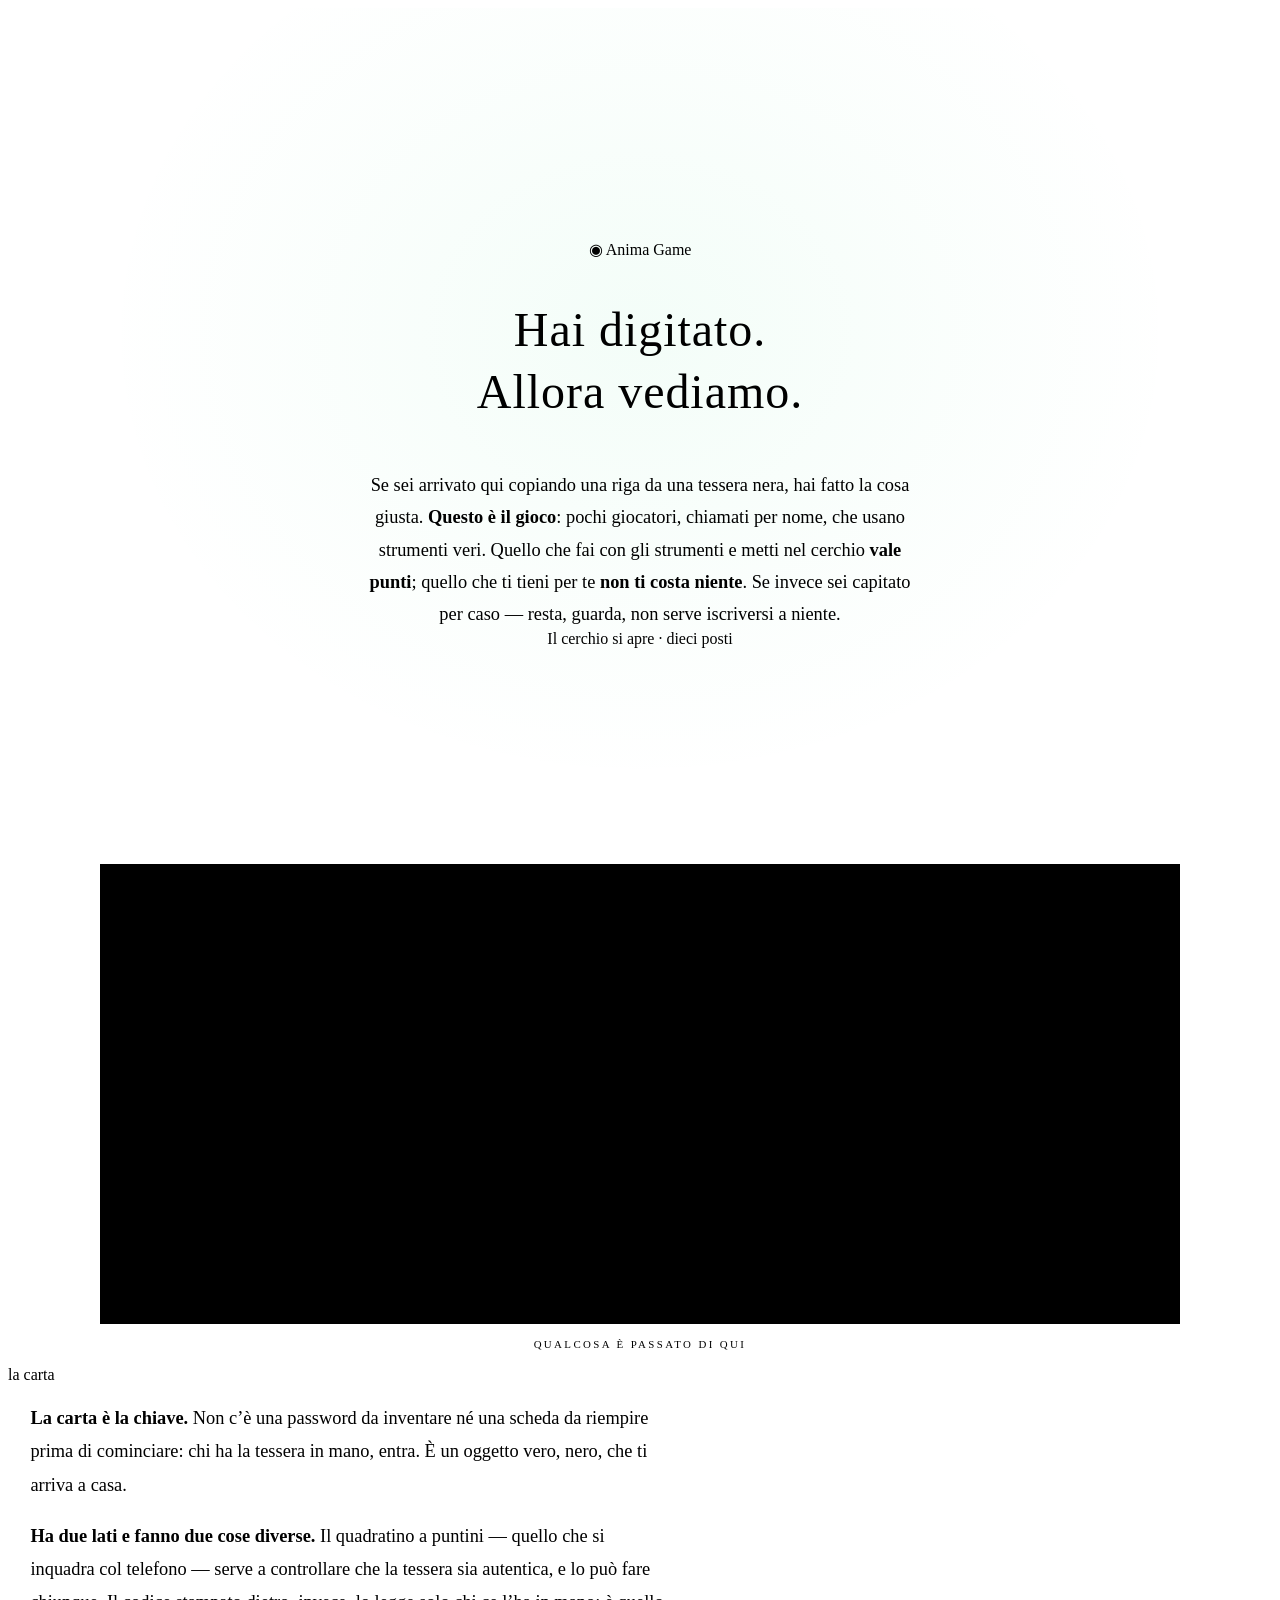
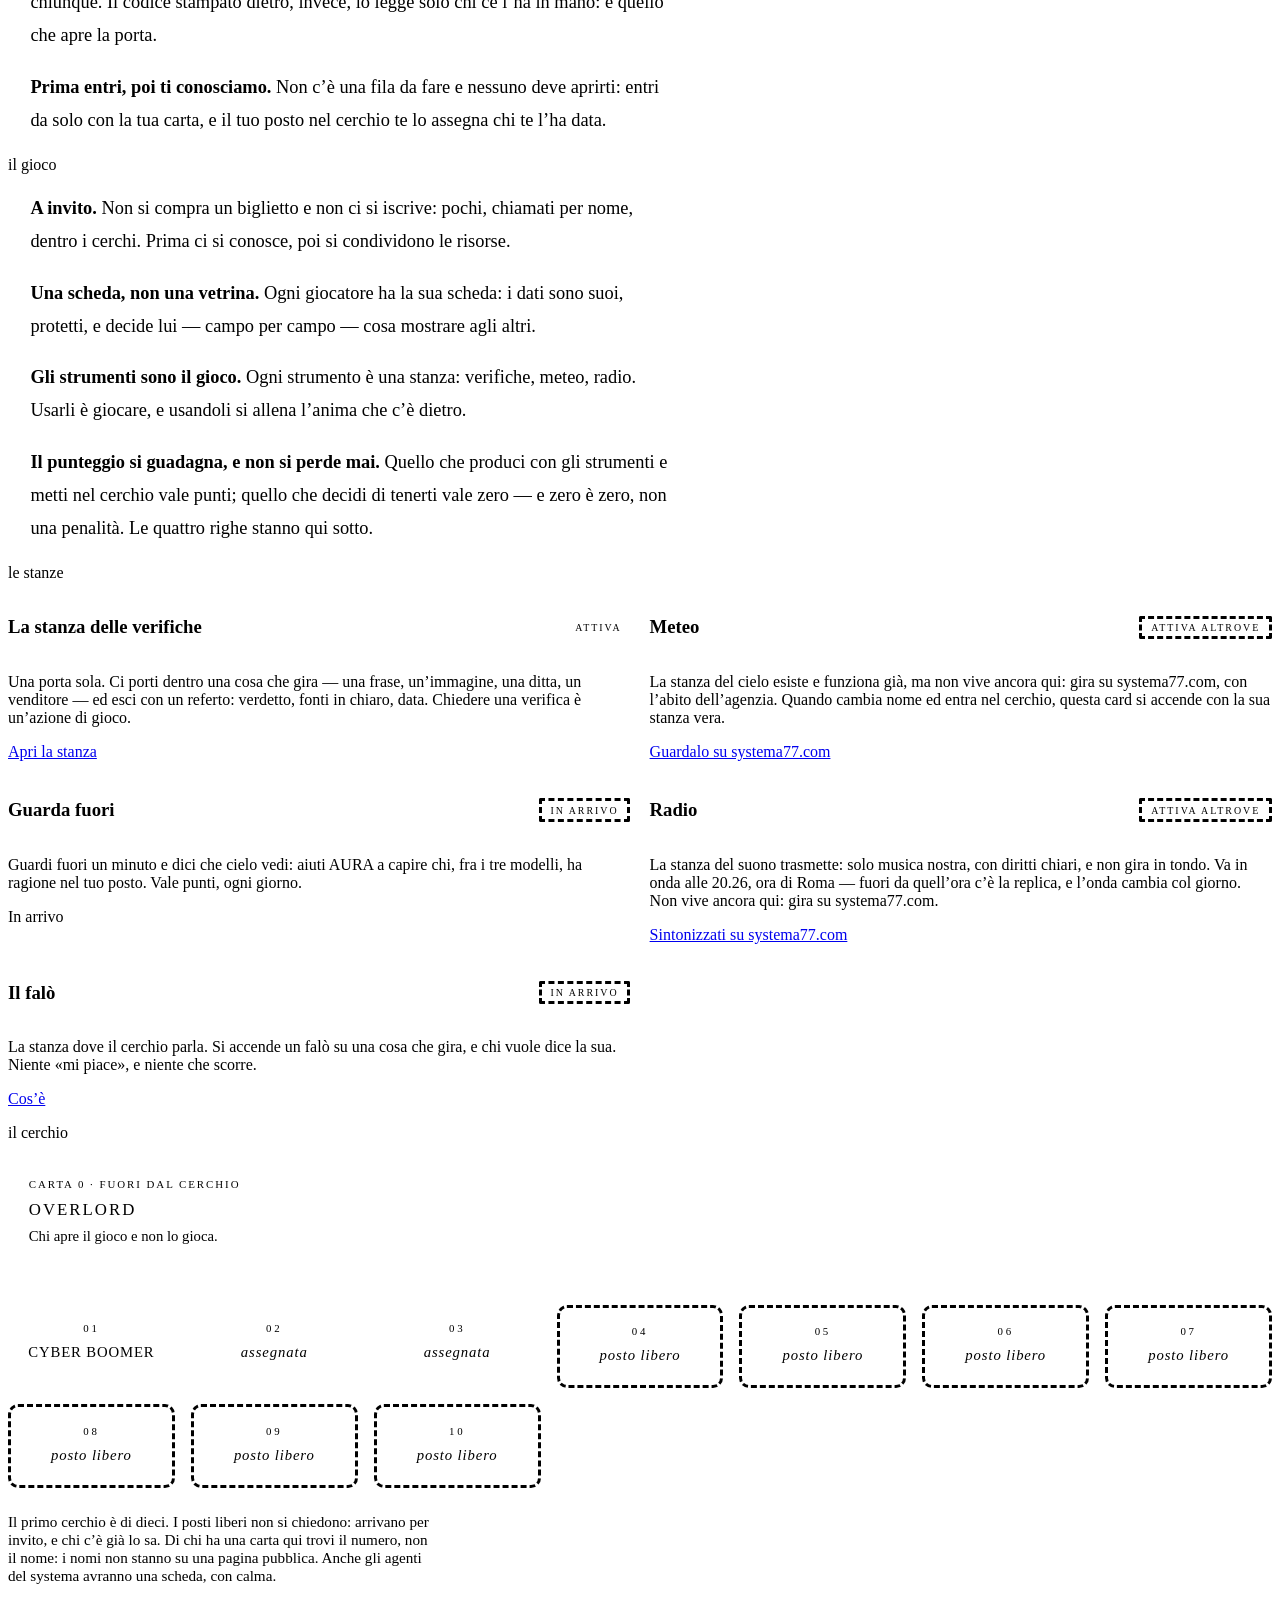
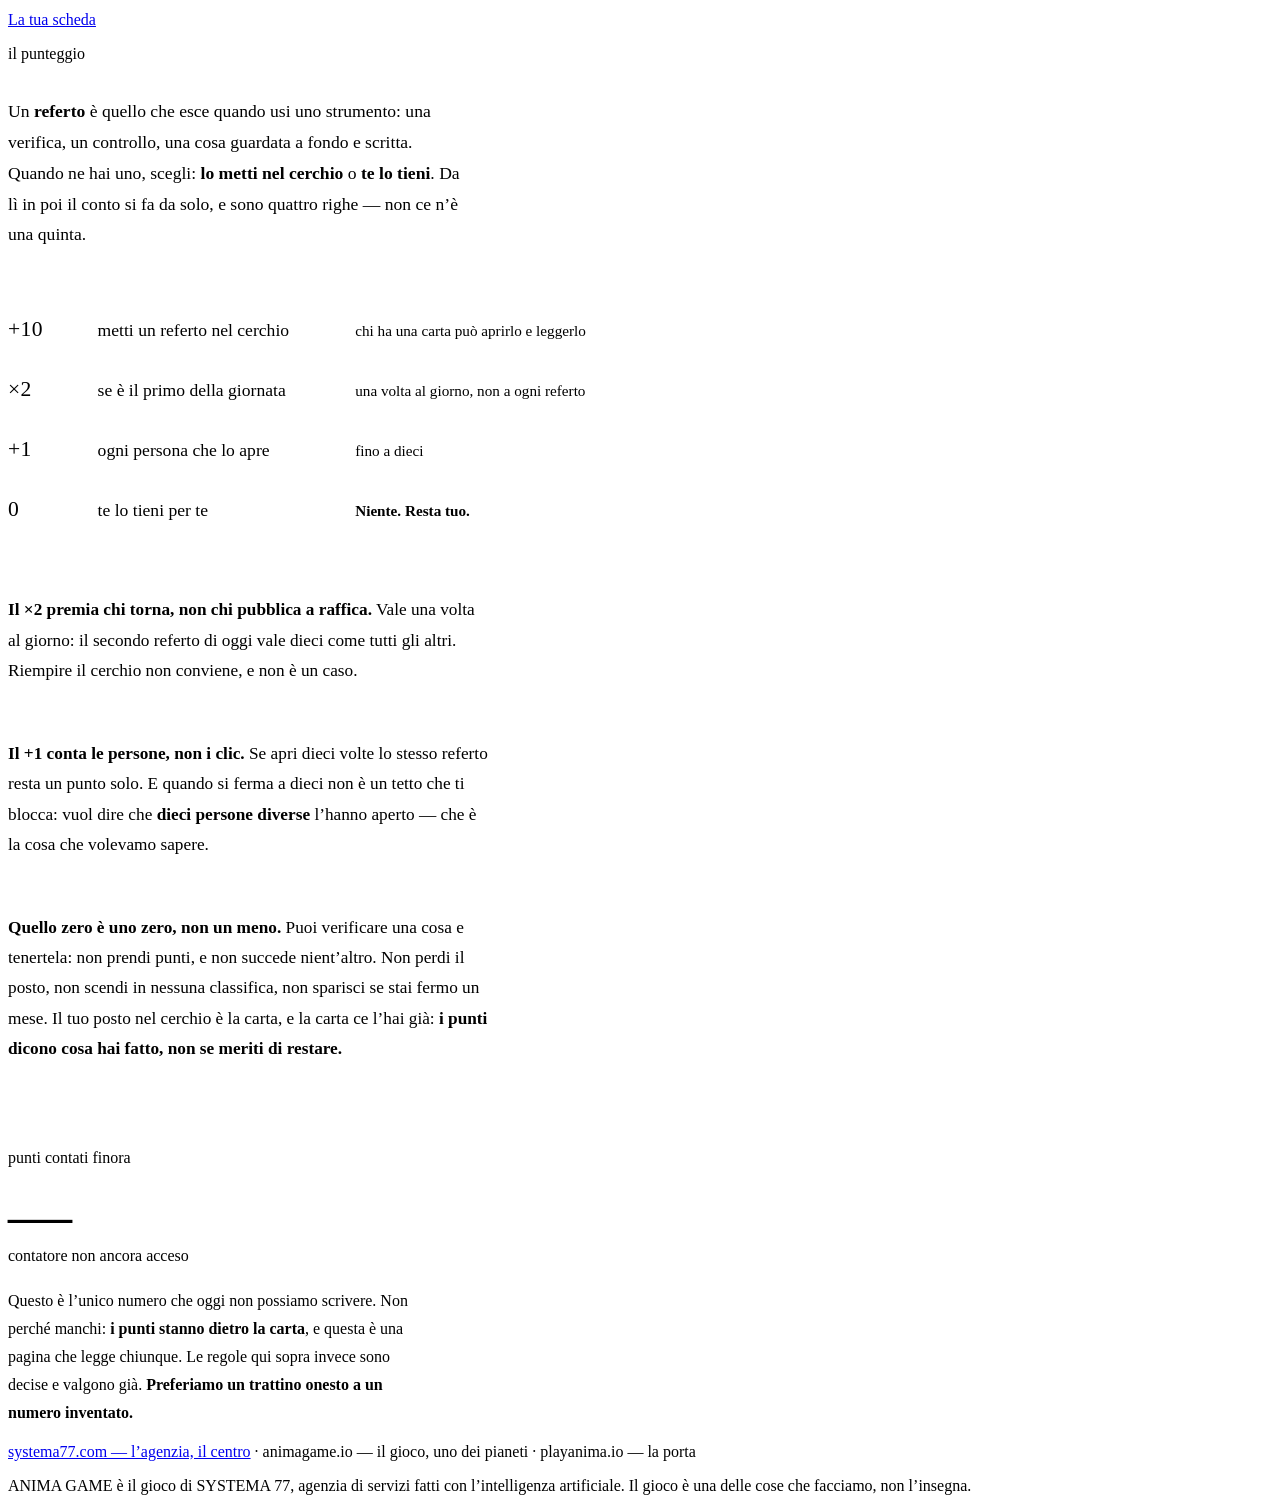
==== gioco.html @ 0161a8e8 "La radio non e' piu' «in accordatura»: e' accesa, e vive altrove Il giro della galassia l'ha trovata" ====
<!doctype html>
<html lang="it">
<head>
<meta charset="utf-8">
<meta name="viewport" content="width=device-width, initial-scale=1">
<title>Il gioco — ANIMA GAME</title>
<meta name="description" content="ANIMA GAME — il gioco a invito del SYSTEMA 77. Giocatori, schede, cerchi, strumenti veri.">
<link rel="icon" type="image/svg+xml" href="assets/favicon.svg">
<link rel="preconnect" href="https://fonts.googleapis.com">
<link rel="preconnect" href="https://fonts.gstatic.com" crossorigin>
<link rel="stylesheet" href="https://fonts.googleapis.com/css2?family=Newsreader:ital,opsz,wght@0,6..72,400;0,6..72,600;1,6..72,400&family=Share+Tech+Mono&display=swap">
<link rel="stylesheet" href="assets/stile.css">
<style>
  /* ── HERO ── */
  .hero {
    display: flex;
    flex-direction: column;
    align-items: center;
    justify-content: center;
    min-height: 88vh;
    padding: 2rem 1.5rem;
    text-align: center;
    position: relative;
  }
  .hero::before {
    content: '';
    position: absolute;
    inset: 0;
    background: radial-gradient(ellipse at 50% 38%, rgba(56, 224, 138, .06), transparent 60%);
    pointer-events: none;
  }
  .hero-inner { position: relative; animation: salita .9s ease-out both; }
  .hero .marca { margin-bottom: 1.6rem; }
  .hero h1 {
    font-size: clamp(1.8rem, 5.5vw, 3rem);
    font-weight: 400;
    letter-spacing: .02em;
    line-height: 1.3;
    margin-bottom: 1.2rem;
  }
  .hero h1 b { color: var(--verde); font-weight: 400; }
  .riga { width: 3.5rem; height: 1px; background: var(--linea); margin: 1.4rem auto; }
  .hero .patto {
    max-width: 34rem;
    margin: 0 auto;
    color: var(--muto);
    font-size: clamp(1rem, 2.3vw, 1.15rem);
    line-height: 1.75;
  }
  .hero .patto strong { color: var(--carta); font-weight: 600; }
  .hero .pill { margin-top: 2.2rem; }

  /* ── REGOLE ── */
  .regole {
    max-width: 640px;
    border-left: 2px solid var(--verde);
    padding-left: 1.4rem;
  }
  .regole p {
    font-size: clamp(1rem, 2.2vw, 1.15rem);
    line-height: 1.8;
    color: var(--muto);
  }
  .regole p + p { margin-top: 1rem; }
  .regole strong { color: var(--carta); font-weight: 600; }
  .regole a {
    color: var(--verde);
    text-decoration: none;
    border-bottom: 1px solid var(--linea);
  }
  .regole a:hover, .regole a:focus-visible { border-color: var(--verde); }

  /* ── STRUMENTI (le stanze) ── */
  .griglia-strumenti {
    display: grid;
    grid-template-columns: 1fr;
    gap: 1.2rem;
  }
  @media (min-width: 720px) {
    .griglia-strumenti { grid-template-columns: 1fr 1fr; }
  }
  .stato-riga {
    display: flex;
    align-items: center;
    justify-content: space-between;
    gap: .8rem;
    margin-bottom: .55rem;
  }
  .stato {
    font-family: var(--font-mono);
    font-size: .62rem;
    letter-spacing: .2em;
    text-transform: uppercase;
    color: var(--verde);
    border: 1px solid var(--linea);
    border-radius: 2px;
    padding: .2rem .55rem;
    white-space: nowrap;
  }
  .stato.spento { color: var(--muto); border-style: dashed; }
  /* Vero e funzionante, ma non ancora di casa qui: verde (funziona) + bordo
     tratteggiato (non ha ancora la sua stanza nel cerchio). JUDY, 2026-09-04. */
  .stato.altrove { border-style: dashed; }

  /* ── GIOCATORI ── */
  .griglia-giocatori {
    display: grid;
    grid-template-columns: repeat(auto-fill, minmax(150px, 1fr));
    gap: 1rem;
  }
  .slot {
    background: var(--fondo);
    border: 1px solid var(--linea);
    border-radius: 10px;
    padding: 1.1rem 1rem 1.2rem;
    text-align: center;
    transition: border-color .3s ease;
  }
  .slot:hover { border-color: var(--verde); }
  .slot .numero {
    font-family: var(--font-mono);
    font-size: .68rem;
    letter-spacing: .25em;
    color: var(--muto);
    margin-bottom: .5rem;
  }
  .slot .nome {
    font-family: var(--font-mono);
    font-size: .92rem;
    letter-spacing: .06em;
    color: var(--carta);
    line-height: 1.4;
  }
  .slot.libero { border-style: dashed; }
  .slot.libero .nome { color: var(--muto); font-style: italic; font-family: var(--font-serif); }
  /* posto assegnato: c'è qualcuno, ma il nome non è affare di una pagina pubblica */
  .slot.preso .nome { color: var(--muto); font-style: italic; font-family: var(--font-serif); }
  /* la carta 0 sta fuori dal cerchio: larga, sola, sopra la griglia */
  .slot.fuori {
    text-align: left;
    padding: 1.2rem 1.3rem;
    margin-bottom: 1.6rem;
    border-left: 2px solid var(--verde);
  }
  .slot.fuori .numero { letter-spacing: .18em; text-transform: uppercase; }
  .slot.fuori .nome { font-size: 1.05rem; letter-spacing: .12em; }
  .fuori-nota {
    margin-top: .45rem;
    font-family: var(--font-serif);
    font-size: .92rem;
    color: var(--muto);
  }
  .nota-slot {
    margin-top: 1.6rem;
    font-size: .95rem;
    color: var(--muto);
    max-width: 56ch;
  }

  /* ── PUNTEGGIO ── */
  .punteggio-box {
    display: flex;
    flex-direction: column;
    gap: 1.2rem;
    max-width: 640px;
  }
  .contatore {
    font-family: var(--font-mono);
    font-size: clamp(2.4rem, 8vw, 4rem);
    color: var(--verde);
    line-height: 1;
  }
  .contatore .unita {
    display: block;
    font-family: var(--font-mono);
    font-size: .68rem;
    letter-spacing: .25em;
    text-transform: uppercase;
    color: var(--muto);
    margin-top: .6rem;
  }
  .punteggio-box p {
    color: var(--muto);
    font-size: clamp(1rem, 2.2vw, 1.1rem);
    line-height: 1.75;
    max-width: 52ch;
  }
  .punteggio-box strong { color: var(--carta); }

  /* ── LA TABELLINA ──
     Quattro righe, stesso peso visivo. Lo zero NON è mutato e NON è rosso:
     è bianco pieno come le altre. Il colore fa metà del lavoro che dovrebbero
     fare le parole — un gesto che non frutta non è un gesto punito. */
  .tabellina {
    max-width: 680px;
    border-top: 1px solid var(--linea);
  }
  .riga-punti {
    display: grid;
    grid-template-columns: 4.5rem 1fr;
    gap: .2rem 1.1rem;
    padding: 1.05rem 0;
    border-bottom: 1px solid var(--linea);
    align-items: baseline;
  }
  @media (min-width: 720px) {
    .riga-punti { grid-template-columns: 4.5rem 15rem 1fr; align-items: baseline; }
  }
  .riga-punti .p {
    font-family: var(--font-mono);
    font-size: 1.35rem;
    color: var(--verde);
    letter-spacing: .02em;
  }
  .riga-punti.zero .p { color: var(--carta); }
  .riga-punti .gesto {
    color: var(--carta);
    font-size: clamp(1rem, 2.2vw, 1.1rem);
    line-height: 1.5;
  }
  .riga-punti .cosa {
    grid-column: 2 / -1;
    color: var(--muto);
    font-size: .95rem;
    line-height: 1.6;
  }
  @media (min-width: 720px) {
    .riga-punti .cosa { grid-column: 3; }
  }
  .riga-punti .cosa b { color: var(--carta); font-weight: 600; }

  .chiose { max-width: 640px; display: flex; flex-direction: column; gap: 1.15rem; }
  .chiose p {
    color: var(--muto);
    font-size: clamp(1rem, 2.2vw, 1.08rem);
    line-height: 1.75;
    max-width: 56ch;
  }
  .chiose p strong { color: var(--carta); font-weight: 600; }
  .contatore-box {
    margin-top: 1rem;
    padding-top: 2.2rem;
    border-top: 1px solid var(--linea);
    max-width: 640px;
  }
  /* il trattino non è verde: il verde sono i punti veri, e qui non ce ne sono
     ancora. Un segnaposto colorato come un dato è un dato finto. */
  .contatore.spento { color: var(--muto); }

  /* ── IL SOLCO ──
     La banda sta DA SOLA fra la prima schermata e «la carta»: mai dietro al
     testo, mai due per pagina. Il nero è il fondo, il verde è il passaggio. */
  .solco {
    max-width: 1080px;
    margin: 0 auto;
    aspect-ratio: 2.35 / 1;
    background: #000;
    border-top: 1px solid var(--linea);
    border-bottom: 1px solid var(--linea);
    touch-action: pan-y;
  }
  .solco-didascalia {
    max-width: 1080px;
    margin: .9rem auto 0;
    padding: 0 1.5rem;
    font-family: var(--font-mono);
    font-size: .68rem;
    letter-spacing: .22em;
    text-transform: uppercase;
    color: var(--muto);
    text-align: center;
  }
</style>
</head>
<body>

  <!-- ═══ HERO ═══ -->
  <!-- Porta B della carta: chi arriva qui ha DIGITATO «> playanima.io», non scansionato.
       La porta A (il QR → la pagina che verifica la carta) dice «questa carta è autentica»
       ed è registro freddo: qui non si ripete, si accoglie. -->
  <section class="hero">
    <div class="hero-inner">
      <p class="marca cursore">&#9673; Anima Game</p>
      <h1>Hai digitato.<br>Allora <b>vediamo</b>.</h1>
      <div class="riga"></div>
      <p class="patto">
        Se sei arrivato qui copiando una riga da una tessera nera,
        hai fatto la cosa giusta. <strong>Questo è il gioco</strong>:
        pochi giocatori, chiamati per nome, che usano strumenti veri.
        Quello che fai con gli strumenti e metti nel cerchio <strong>vale punti</strong>;
        quello che ti tieni per te <strong>non ti costa niente</strong>.
        Se invece sei capitato per caso — resta, guarda, non serve iscriversi a niente.
      </p>
      <span class="pill">Il cerchio si apre &middot; dieci posti</span>
    </div>
  </section>

  <!-- ═══ IL SOLCO — ACCESO il 30/08 ═══
       Regalo di JUDY, assegnato al gioco dal Direttore il 10/08. Restato spento
       venti giorni per una ragione giusta: **nessuno l'aveva visto muoversi.**
       Ora è stato visto, in Chromium, alle larghezze vere — e prima di vederlo
       si è scoperto perché non andava acceso com'era:

         · la sbiadita non sbiadiva (`destination-out` a 0.018 su canvas 8 bit
           si blocca ad alpha 25/255): l'inchiostro saliva e basta, 4,5% a 5s →
           49,6% a 90s su 390px, contro un tetto di casa del 10%;
         · `unaPassata()` — la versione per chi ha chiesto meno movimento —
           attraversava dal 5% al 34% della banda e si fermava lì;
         · il default del colore era #F2E205, il giallo dell'agenzia.

       Tutte e tre riparate in `assets/solco.js` (JUDY, 30/08). Collaudo in
       Chromium headless, 100s a 390/768/1280/1440px, sempre a 60fps:
         · l'inchiostro SI ASSESTA e ci resta — 390px 2,91% (15s) · 3,52% (90s)
           · 3,31% (100s); le tre larghezze maggiori fra 1,3% e 1,5%;
         · la passata ferma attraversa il 100% della banda (era 5–34%);
         · col dito addosso per 60s il picco è 5,46%, contro un tetto del 10%.
       La vita di un cingolo si ricava dalla banda, così il solco è lungo uguale
       ovunque: a secondi fissi il telefono si riempiva (3,7%) e il desktop
       restava spoglio (0,6%), e la stessa banda raccontava due cose diverse.
       Posto: QUI, fra la prima schermata e «la carta» — la soglia fra «sei
       arrivato» e «ecco il patto». Una sola per pagina, mai dietro al testo. -->
  <div class="solco" data-solco="#38E08A"></div>
  <p class="solco-didascalia">qualcosa è passato di qui</p>

  <!-- ═══ LA CARTA ═══ -->
  <!-- Le due porte della tessera. Regola SQUELCH 06/08: se raccontano la stessa cosa,
       una delle due è sprecata. La verifica dice SE la carta è vera; qui si dice COS'È. -->
  <section class="sezione" id="la-carta">
    <p class="etichetta">la carta</p>
    <div class="regole">
      <p><strong>La carta è la chiave.</strong> Non c&rsquo;è una password da inventare
         né una scheda da riempire prima di cominciare: chi ha la tessera in mano, entra.
         È un oggetto vero, nero, che ti arriva a casa.</p>
      <p><strong>Ha due lati e fanno due cose diverse.</strong> Il quadratino a puntini
         — quello che si inquadra col telefono — serve a controllare che la tessera
         sia autentica, e lo può fare chiunque. Il codice stampato dietro, invece,
         lo legge solo chi ce l&rsquo;ha in mano: è quello che apre la porta.</p>
      <p><strong>Prima entri, poi ti conosciamo.</strong> Non c&rsquo;è una fila da fare
         e nessuno deve aprirti: entri da solo con la tua carta, e il tuo posto
         nel cerchio te lo assegna chi te l&rsquo;ha data.</p>
    </div>
  </section>

  <!-- ═══ IL GIOCO ═══ -->
  <section class="sezione" id="il-gioco">
    <p class="etichetta">il gioco</p>
    <div class="regole">
      <p><strong>A invito.</strong> Non si compra un biglietto e non ci si iscrive:
         pochi, chiamati per nome, dentro i cerchi. Prima ci si conosce, poi si condividono le risorse.</p>
      <p><strong>Una scheda, non una vetrina.</strong> Ogni giocatore ha la sua scheda:
         i dati sono suoi, protetti, e decide lui — campo per campo — cosa mostrare agli altri.</p>
      <p><strong>Gli strumenti sono il gioco.</strong> Ogni strumento è una stanza:
         verifiche, meteo, radio. Usarli è giocare, e usandoli si allena l&rsquo;anima che c&rsquo;è dietro.</p>
      <p><strong>Il punteggio si guadagna, e non si perde mai.</strong> Quello che
         produci con gli strumenti e metti nel cerchio vale punti; quello che decidi
         di tenerti vale zero — e zero è zero, non una penalità.
         <a href="#punteggio">Le quattro righe stanno qui sotto</a>.</p>
    </div>
  </section>

  <!-- ═══ STRUMENTI ═══ -->
  <!-- Ogni strumento è una STANZA del gioco (binario JUDY §5): la home apre le stanze,
       le stanze incorniciano gli strumenti. Le mete vive stanno in strumenti.html. -->
  <section class="sezione" id="strumenti">
    <p class="etichetta">le stanze</p>
    <div class="griglia-strumenti">

      <!-- ⬜ NOME-DEFINITIVO · qui c'erano DUE card di verifica, e mandavano
           il giocatore a scegliere lo sportello prima di sapere cosa aveva in
           mano. Ordine del Direttore 30/08: una porta sola. Il titolo qui sotto
           è un segnaposto neutro — il nome vero lo sceglie lui. -->
      <article class="card">
        <div class="stato-riga">
          <h3 data-nome="segnaposto">La stanza delle verifiche</h3>
          <span class="stato">attiva</span>
        </div>
        <p>Una porta sola. Ci porti dentro una cosa che gira — una frase, un&rsquo;immagine,
           una ditta, un venditore — ed esci con un referto: verdetto, fonti in chiaro,
           data. Chiedere una verifica è un&rsquo;azione di gioco.</p>
        <a class="btn" href="verifiche.html">Apri la stanza</a>
      </article>

      <!-- Era "in arrivo": falso dal 19/08, il motore (AURA) è online. Non ha
           ancora una stanza sua qui dentro, quindi non è "attiva" come le altre:
           è vera e funziona altrove. Nessun indirizzo cyberboomer.io ai giocatori:
           l'indirizzo pubblico è quello dell'agenzia. JUDY, 2026-09-04. -->
      <article class="card">
        <div class="stato-riga"><h3>Meteo</h3><span class="stato altrove">attiva altrove</span></div>
        <p>La stanza del cielo esiste e funziona gi&agrave;, ma non vive ancora qui:
           gira su systema77.com, con l&rsquo;abito dell&rsquo;agenzia. Quando cambia
           nome ed entra nel cerchio, questa card si accende con la sua stanza vera.</p>
        <a class="btn" href="https://systema77.com/aura.html">Guardalo su systema77.com</a>
      </article>

      <!-- Stanza «guarda fuori» (nome di lavoro) — parole di ECHO, AURA/PAROLE-AURA-2077.md §g.
           Stato di default: in arrivo (AURA.ACCESE è false in assets/config.js). Uno script
           in fondo alla pagina la accende quando il backend risponde: un solo punto da
           cambiare (config.js). ⛔ Nessun numero di punti in chiaro.
           Era in index.html; dal 05/09 sta qui perché la home è diventata la porta (JUDY, 04/09). -->
      <article class="card">
        <div class="stato-riga"><h3>Guarda fuori</h3><span class="stato spento" id="guarda-fuori-stato">in arrivo</span></div>
        <p>Guardi fuori un minuto e dici che cielo vedi: aiuti AURA a capire chi, fra i tre
           modelli, ha ragione nel tuo posto. Vale punti, ogni giorno.</p>
        <span class="btn presto" id="guarda-fuori-btn" aria-disabled="true">In arrivo</span>
      </article>

      <article class="card">
        <!-- ⚠️ 14/09 — questa card ha detto «in accordatura» per NOVE GIORNI di
             troppo. Il commento che stava qui diceva: «05/09: il Direttore ha
             aperto la radio e non suona». Era vero quel giorno, ed è falso dal
             06/09, quando fu misurato che la radio NON era rotta: non parte da
             sola per dottrina, e nessuno l'aveva scritto sulla porta.
             Dal 14/09 è ACCESA nel registro (il Direttore ha sentito un'onda
             intera). Vive su systema77.com, non qui: si usa lo stesso modo di
             dirlo che usa AURA due card più su, «attiva altrove». — JUDY -->
        <div class="stato-riga"><h3>Radio</h3><span class="stato altrove">attiva altrove</span></div>
        <p>La stanza del suono trasmette: solo musica nostra, con diritti chiari,
           e non gira in tondo. Va in onda alle 20.26, ora di Roma — fuori da
           quell&rsquo;ora c&rsquo;è la replica, e l&rsquo;onda cambia col giorno.
           Non vive ancora qui: gira su systema77.com.</p>
        <a class="btn" href="https://systema77.com/radio.html">Sintonizzati su systema77.com</a>
      </article>

      <!-- Stanza D — IL FALÒ. Ordine del Direttore dell'08/08, direzione JUDY
           (JUDY/PROGETTO-FALO-interazioni-cerchio.md). ⛔ Nessun numero qui:
           i punti del falò (v1.1) aspettano la ratifica del Direttore.
           ⛔ Lessico: mai «forum», «thread», «feed», «commenti». Mai «social». -->
      <article class="card">
        <div class="stato-riga"><h3>Il falò</h3><span class="stato spento">in arrivo</span></div>
        <p>La stanza dove il cerchio parla. Si accende un falò su una cosa che gira,
           e chi vuole dice la sua. Niente «mi piace», e niente che scorre.</p>
        <a class="btn" href="strumenti.html#falo">Cos&rsquo;è</a>
      </article>

    </div>
  </section>

  <!-- ═══ GIOCATORI ═══ -->
  <!-- 🔴 REGOLA DURA: nessun nome di persona reale in questo repo — è pubblico due volte
       (sito + raw). I giocatori 2 e 3 sono persone vere: appaiono come «assegnata», MAI
       col nome. «Cyber Boomer» è un personaggio pubblico, non una persona: può stare.
       Roster: ROSTER-E-CICLO.md 06/08 — la carta 0 è FUORI dal conteggio, non gioca. -->
  <section class="sezione" id="giocatori">
    <p class="etichetta">il cerchio</p>

    <div class="slot fuori">
      <div class="numero">carta 0 &middot; fuori dal cerchio</div>
      <div class="nome">OVERLORD</div>
      <p class="fuori-nota">Chi apre il gioco e non lo gioca.</p>
    </div>

    <div class="griglia-giocatori">
      <div class="slot">
        <div class="numero">01</div>
        <div class="nome">CYBER&nbsp;BOOMER</div>
      </div>
      <div class="slot preso"><div class="numero">02</div><div class="nome">assegnata</div></div>
      <div class="slot preso"><div class="numero">03</div><div class="nome">assegnata</div></div>
      <div class="slot libero"><div class="numero">04</div><div class="nome">posto libero</div></div>
      <div class="slot libero"><div class="numero">05</div><div class="nome">posto libero</div></div>
      <div class="slot libero"><div class="numero">06</div><div class="nome">posto libero</div></div>
      <div class="slot libero"><div class="numero">07</div><div class="nome">posto libero</div></div>
      <div class="slot libero"><div class="numero">08</div><div class="nome">posto libero</div></div>
      <div class="slot libero"><div class="numero">09</div><div class="nome">posto libero</div></div>
      <div class="slot libero"><div class="numero">10</div><div class="nome">posto libero</div></div>
    </div>
    <p class="nota-slot">Il primo cerchio è di dieci. I posti liberi non si chiedono:
       arrivano per invito, e chi c&rsquo;è già lo sa. Di chi ha una carta qui trovi
       il numero, non il nome: i nomi non stanno su una pagina pubblica.
       Anche gli agenti del systema avranno una scheda, con calma.</p>
    <p style="margin-top:1.6rem"><a class="btn" href="scheda.html">La tua scheda</a></p>
  </section>

  <!-- ═══ PUNTEGGIO ═══ -->
  <!-- 🟢 Punteggio v1 RATIFICATO dal Direttore l'08/08 («super. confermo»), fonte
       SQUELCH/DA-JUDY-punteggio-ratificato.md — e già implementato nel Worker
       (SQUELCH/worker-punti/src/worker.js, righe 251-299).
       ⚠️ Qui NON si inventa niente: le REGOLE sono canone e si possono dire oggi;
       il CONTATORE è un numero vivo e resta un trattino finché il Worker non è
       online. Sono due cose diverse, e confonderle ha tenuto muta questa pagina.
       ⛔ L'estensione v1.1 del falò (+5 / +2) NON è ratificata: non compare qui. -->
  <section class="sezione" id="punteggio">
    <p class="etichetta">il punteggio</p>

    <div class="punteggio-box">
      <p>Un <strong>referto</strong> è quello che esce quando usi uno strumento:
         una verifica, un controllo, una cosa guardata a fondo e scritta.
         Quando ne hai uno, scegli: <strong>lo metti nel cerchio</strong> o
         <strong>te lo tieni</strong>. Da lì in poi il conto si fa da solo,
         e sono quattro righe — non ce n&rsquo;è una quinta.</p>
    </div>

    <div class="tabellina" style="margin-top:2rem">
      <div class="riga-punti">
        <span class="p">+10</span>
        <span class="gesto">metti un referto nel cerchio</span>
        <span class="cosa">chi ha una carta può aprirlo e leggerlo</span>
      </div>
      <div class="riga-punti">
        <span class="p">&times;2</span>
        <span class="gesto">se è il primo della giornata</span>
        <span class="cosa">una volta al giorno, non a ogni referto</span>
      </div>
      <div class="riga-punti">
        <span class="p">+1</span>
        <span class="gesto">ogni persona che lo apre</span>
        <span class="cosa">fino a dieci</span>
      </div>
      <div class="riga-punti zero">
        <span class="p">0</span>
        <span class="gesto">te lo tieni per te</span>
        <span class="cosa"><b>Niente. Resta tuo.</b></span>
      </div>
    </div>

    <div class="chiose" style="margin-top:2.4rem">
      <p><strong>Il &times;2 premia chi torna, non chi pubblica a raffica.</strong>
         Vale una volta al giorno: il secondo referto di oggi vale dieci come tutti
         gli altri. Riempire il cerchio non conviene, e non è un caso.</p>

      <p><strong>Il +1 conta le persone, non i clic.</strong> Se apri dieci volte
         lo stesso referto resta un punto solo. E quando si ferma a dieci non è un
         tetto che ti blocca: vuol dire che <strong>dieci persone diverse</strong>
         l&rsquo;hanno aperto — che è la cosa che volevamo sapere.</p>

      <p><strong>Quello zero è uno zero, non un meno.</strong> Puoi verificare una
         cosa e tenertela: non prendi punti, e non succede nient&rsquo;altro.
         Non perdi il posto, non scendi in nessuna classifica, non sparisci se stai
         fermo un mese. Il tuo posto nel cerchio è la carta, e la carta ce l&rsquo;hai
         già: <strong>i punti dicono cosa hai fatto, non se meriti di restare.</strong></p>
    </div>

    <div class="contatore-box">
      <p class="etichetta" style="margin-bottom:1rem">punti contati finora</p>
      <div class="contatore spento">&mdash;</div>
      <span class="pill spenta" style="margin-top:1.1rem">contatore non ancora acceso</span>
      <p style="color:var(--muto);max-width:52ch;margin-top:1.4rem;line-height:1.75">
         Questo è l&rsquo;unico numero che oggi non possiamo scrivere. Non perché
         manchi: <strong style="color:var(--carta)">i punti stanno dietro la carta</strong>,
         e questa è una pagina che legge chiunque. Le regole qui sopra invece sono
         decise e valgono già.
         <strong style="color:var(--carta)">Preferiamo un trattino onesto a un numero
         inventato.</strong></p>
    </div>
  </section>

  <!-- ═══ FOOTER ═══ -->
  <!-- Architettura, parole del Direttore 06/08: «SYSTEMA 77 è il centro del sistema solare,
       attorno la costellazione di Cyber Boomer». ANIMA GAME è UNO dei pianeti, non il centro:
       il footer deve dirlo, non lasciar credere che il gioco sia l'agenzia.
       ⚠️ anima.solar NON è linkato di proposito: oggi serve «Presto qui» e manderebbe
       la gente a credere che il gioco non esista (accertato da D.R.A.G.O. il 06/08).
       Si rimette appena fa 301 qui — la decisione è di ROGUE col Direttore. -->
  <footer class="footer">
    <div class="footer-domini">
      <a href="https://systema77.com">systema77.com &mdash; l&rsquo;agenzia, il centro</a>
      <span class="sep">&middot;</span>
      <span>animagame.io &mdash; il gioco, uno dei pianeti</span>
      <span class="sep">&middot;</span>
      <span>playanima.io &mdash; la porta</span>
    </div>
    <p class="footer-nota">ANIMA GAME è il gioco di SYSTEMA 77, agenzia di servizi fatti con
       l&rsquo;intelligenza artificiale. Il gioco è una delle cose che facciamo, non l&rsquo;insegna.</p>
  </footer>

<!-- Accende la card «guarda fuori» SOLO se il backend esiste ed è dichiarato
     acceso in assets/config.js — stesso degrado onesto delle altre stanze. -->
<script src="assets/config.js"></script>
<script>
(function () {
  var CFG = window.AnimaConfig || {};
  var AURA = CFG.AURA || {};
  if (!(CFG.BACKEND_URL && AURA.ACCESE)) return;
  var stato = document.getElementById('guarda-fuori-stato');
  if (stato) { stato.textContent = 'attiva'; stato.classList.remove('spento'); }
  var bottone = document.getElementById('guarda-fuori-btn');
  if (bottone) {
    var a = document.createElement('a');
    a.className = 'btn';
    a.href = 'guarda-fuori.html';
    a.textContent = 'Entra';
    bottone.replaceWith(a);
  }
})();
</script>
<script src="assets/solco.js" defer></script>

<!-- creato da ECHO, 2026-08-01 · verde su nero su direzione JUDY, 2026-08-02
     · voce della porta B e roster nuovo, ECHO 2026-08-06 (staffetta maglia 3)
     · il solco riparato e ACCESO col collaudo, JUDY 2026-08-30
     · stanza «guarda fuori» (nome di lavoro) e accensione condizionale, JUDY 2026-09-04,
       portata qui da index.html quando la home è diventata la porta, D.R.A.G.O. 2026-09-05 -->
</body>
</html>
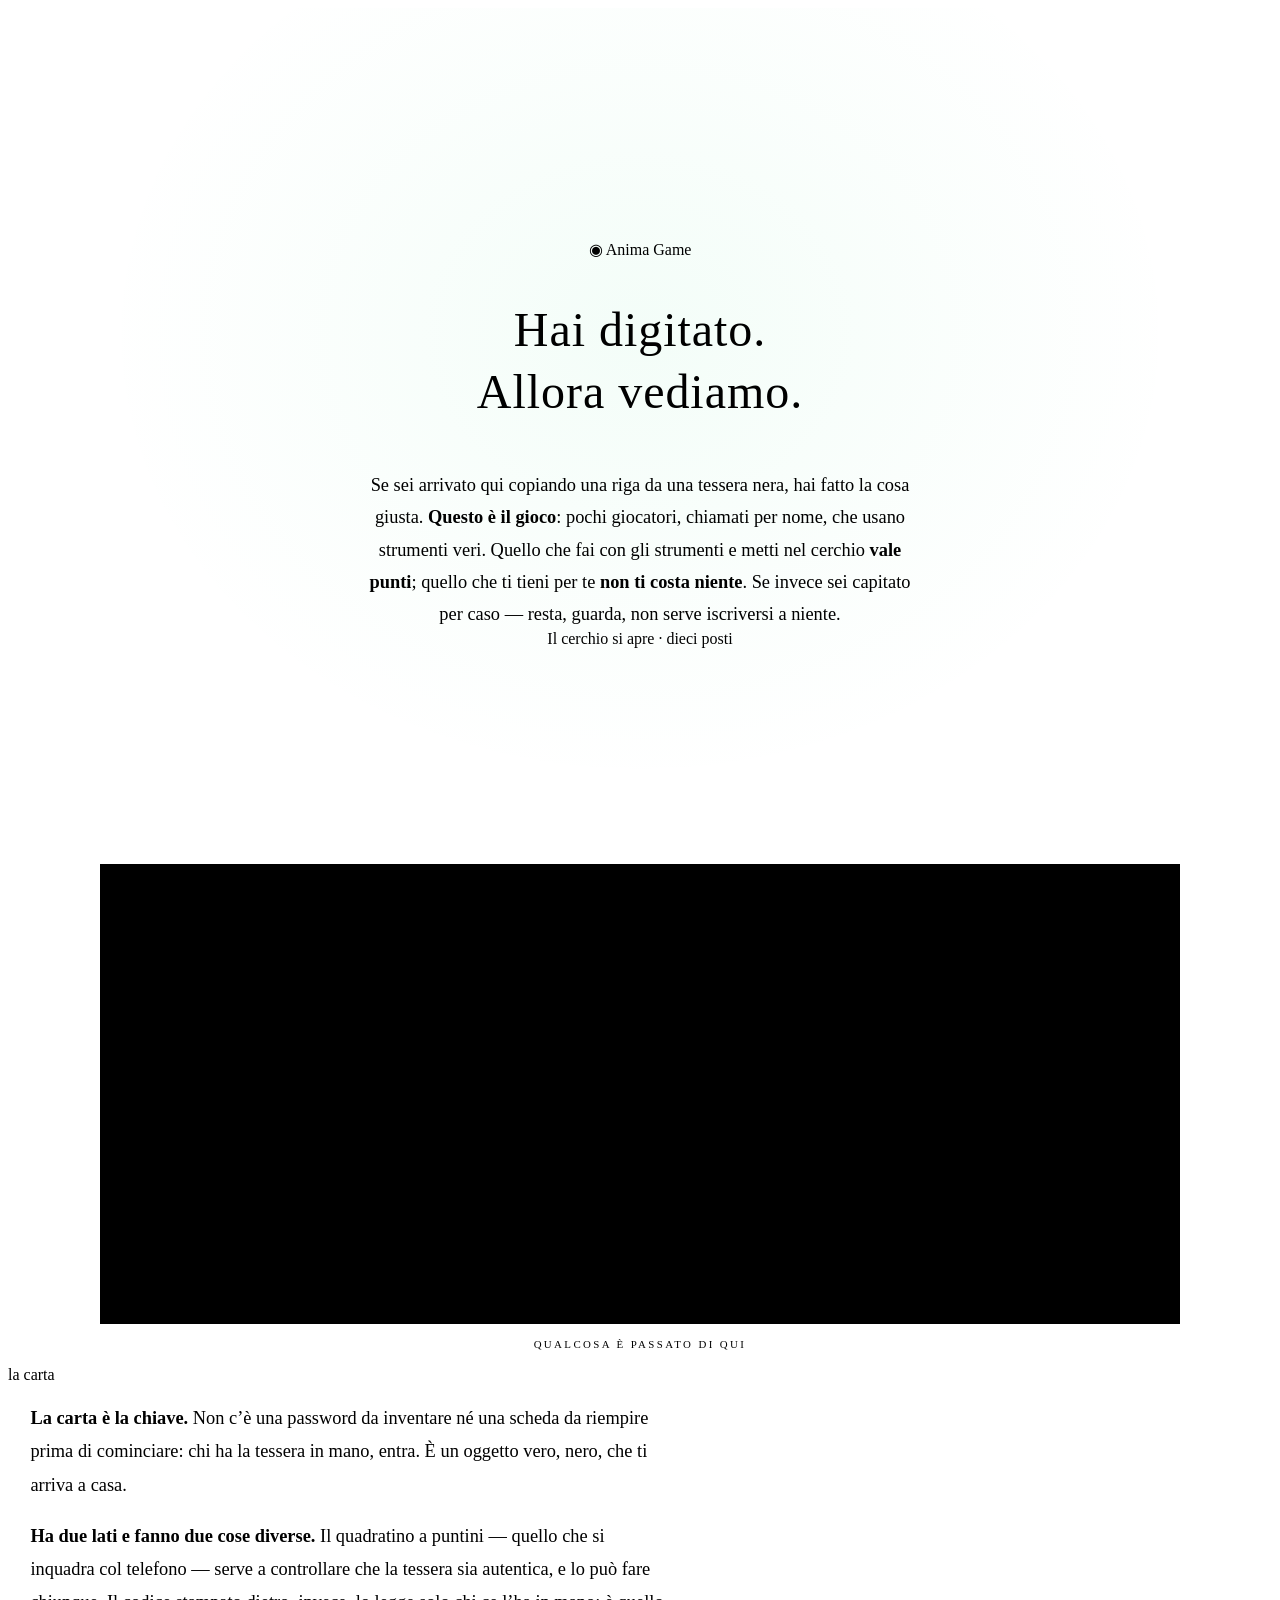
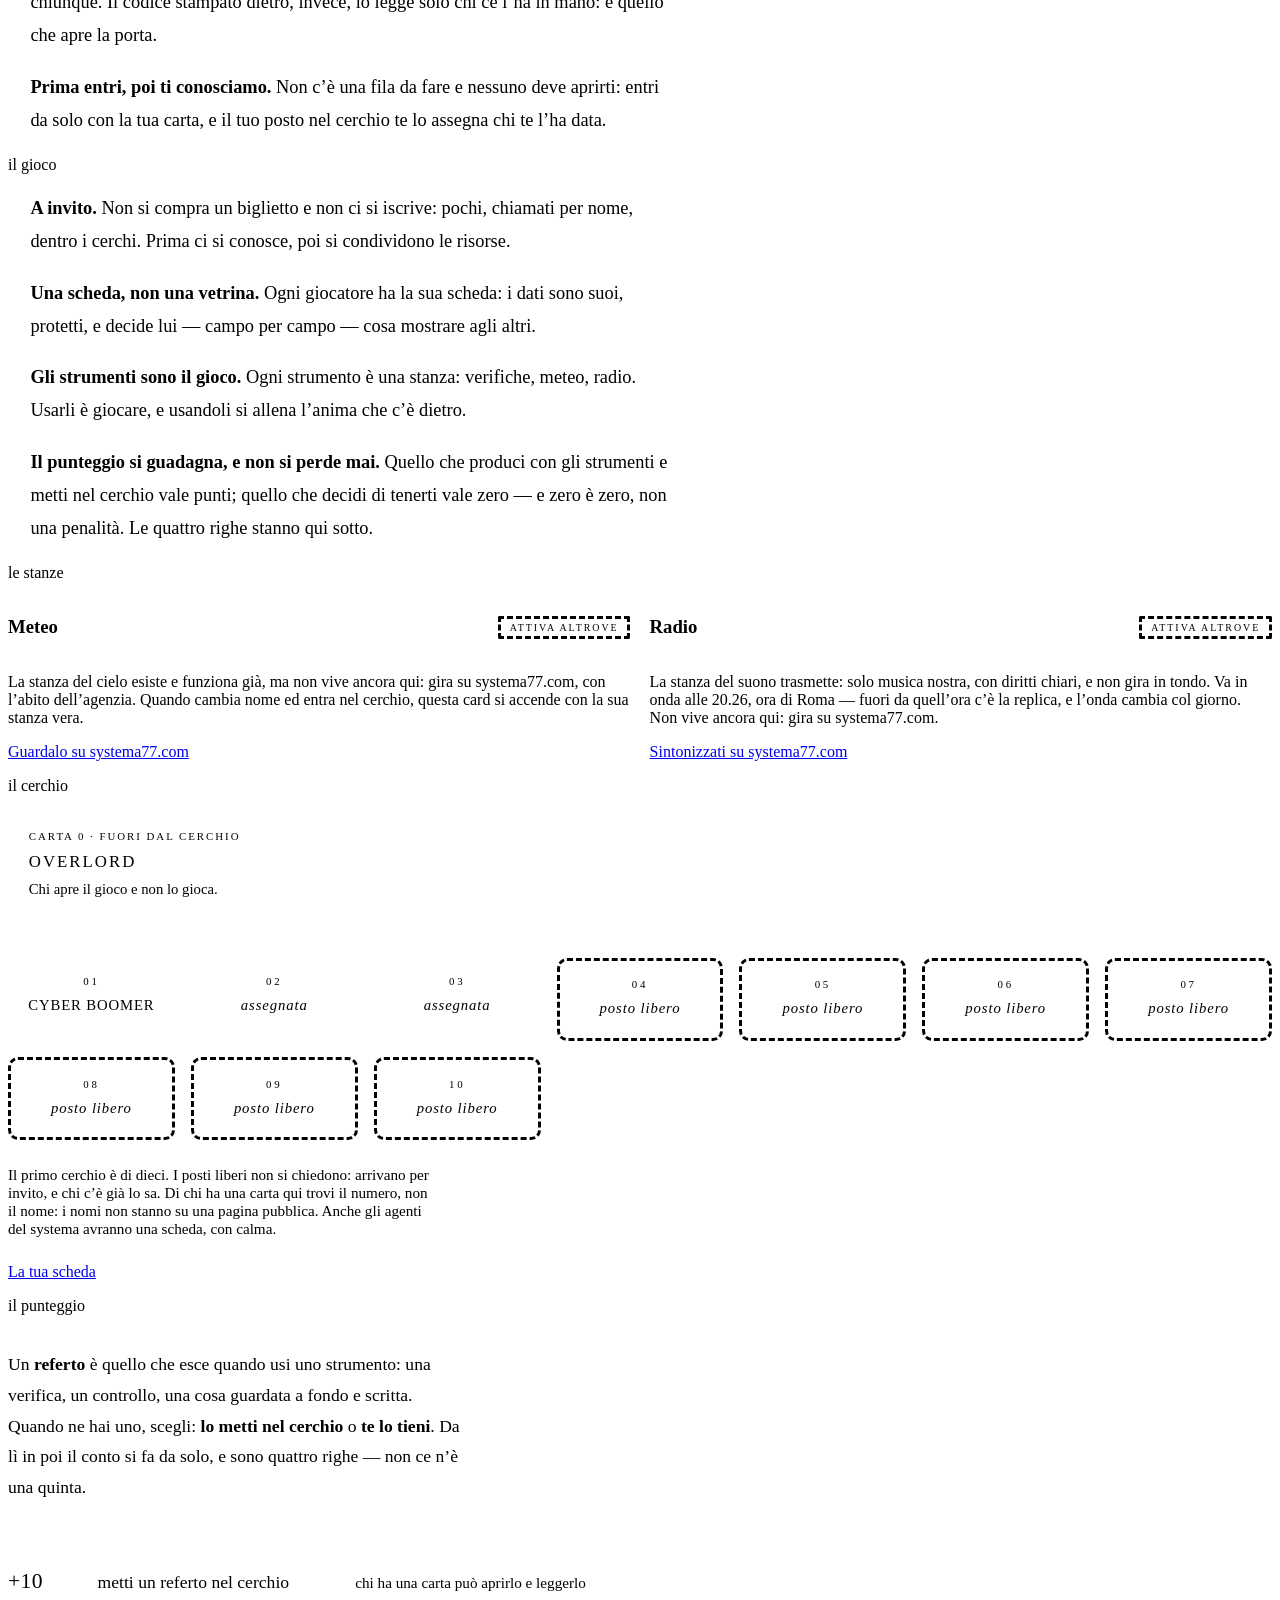
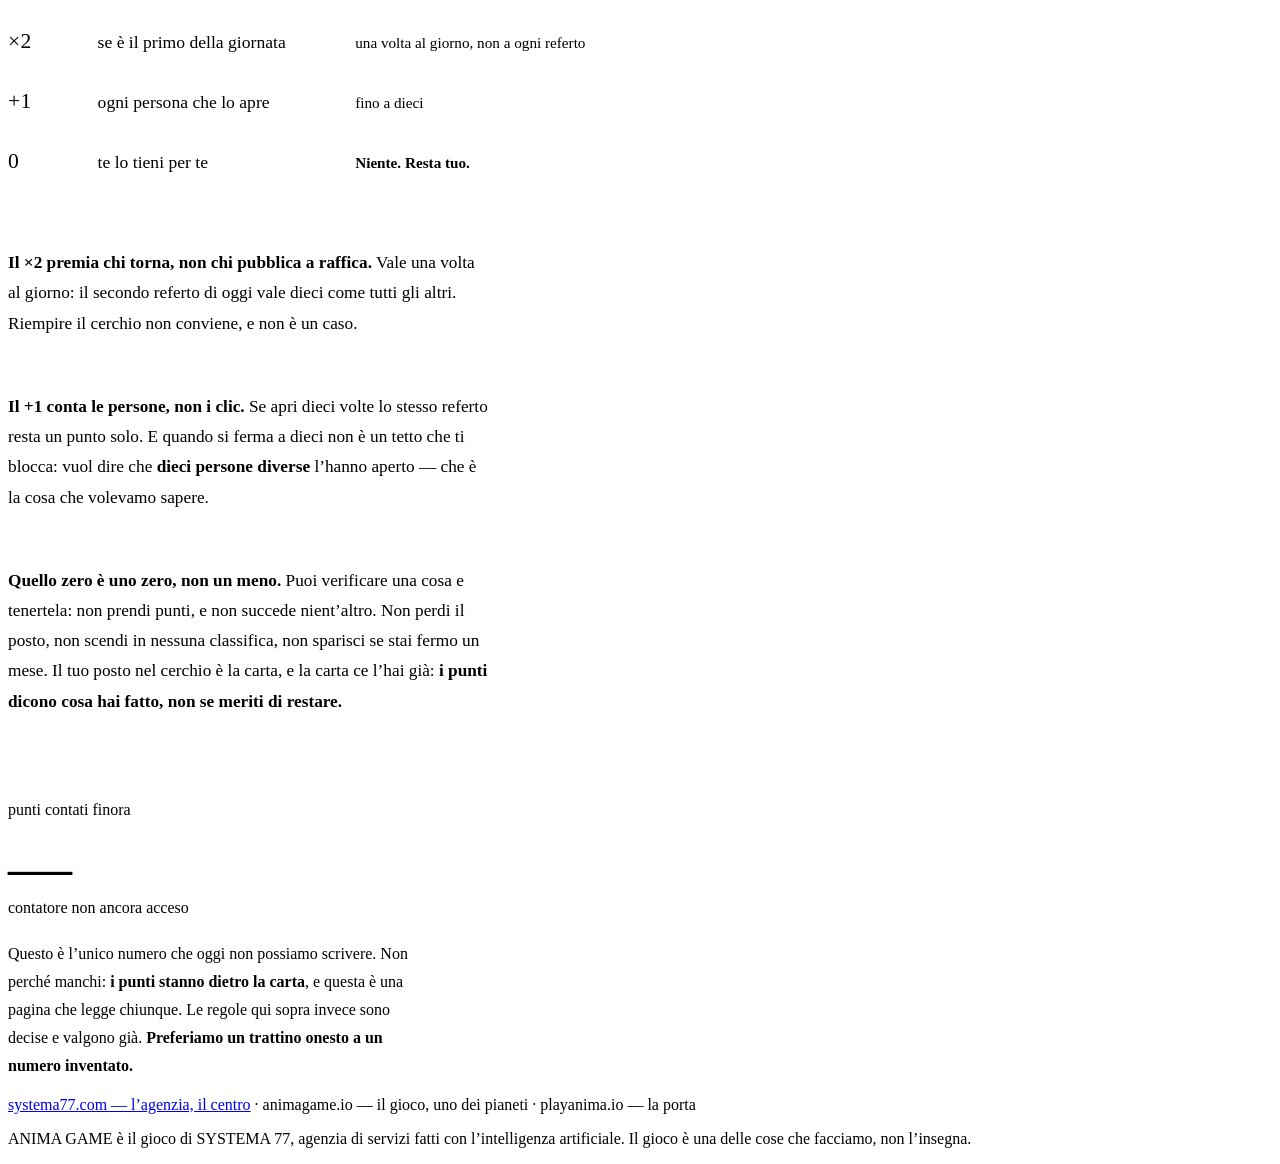
==== commit 3e4dac25: "Le stanze si accendono dalla macchina, non dalla penna Ordine del Direttore, 15/09: una stanza spent" ====
--- a/gioco.html
+++ b/gioco.html
@@ -10,6 +10,16 @@
 <link rel="preconnect" href="https://fonts.gstatic.com" crossorigin>
 <link rel="stylesheet" href="https://fonts.googleapis.com/css2?family=Newsreader:ital,opsz,wght@0,6..72,400;0,6..72,600;1,6..72,400&family=Share+Tech+Mono&display=swap">
 <link rel="stylesheet" href="assets/stile.css">
+<style>
+/* ⚠️ `hidden` È UN ATTRIBUTO, E QUALUNQUE `display:` DEL FOGLIO LO BATTE.
+   Misurato il 15/09 in un browser vero: in gioco.html le tre stanze governate
+   dalla macchina restavano VISIBILI con hidden messo, perche' `.card` dichiara
+   un display. L'interruttore c'era e la pagina lo ignorava — lo stesso guasto
+   che questa regola esiste per chiudere, un piano piu' sotto.
+   Vale SOLO per le stanze legate a config.js: non tocca nessun altro hidden.
+   — JUDY 15/09 */
+[data-macchina][hidden]{display:none!important}
+</style>
 <style>
   /* ── HERO ── */
   .hero {
@@ -369,7 +379,7 @@
            il giocatore a scegliere lo sportello prima di sapere cosa aveva in
            mano. Ordine del Direttore 30/08: una porta sola. Il titolo qui sotto
            è un segnaposto neutro — il nome vero lo sceglie lui. -->
-      <article class="card">
+      <article class="card" data-macchina="VERIFICHE.ACCESE" hidden>
         <div class="stato-riga">
           <h3 data-nome="segnaposto">La stanza delle verifiche</h3>
           <span class="stato">attiva</span>
@@ -397,11 +407,11 @@
            in fondo alla pagina la accende quando il backend risponde: un solo punto da
            cambiare (config.js). ⛔ Nessun numero di punti in chiaro.
            Era in index.html; dal 05/09 sta qui perché la home è diventata la porta (JUDY, 04/09). -->
-      <article class="card">
+      <article class="card" data-macchina="AURA.ACCESE" hidden>
         <div class="stato-riga"><h3>Guarda fuori</h3><span class="stato spento" id="guarda-fuori-stato">in arrivo</span></div>
         <p>Guardi fuori un minuto e dici che cielo vedi: aiuti AURA a capire chi, fra i tre
            modelli, ha ragione nel tuo posto. Vale punti, ogni giorno.</p>
-        <span class="btn presto" id="guarda-fuori-btn" aria-disabled="true">In arrivo</span>
+        <span class="btn presto" data-apre="guarda-fuori.html" aria-disabled="true">In arrivo</span>
       </article>
 
       <article class="card">
@@ -425,7 +435,7 @@
            (JUDY/PROGETTO-FALO-interazioni-cerchio.md). ⛔ Nessun numero qui:
            i punti del falò (v1.1) aspettano la ratifica del Direttore.
            ⛔ Lessico: mai «forum», «thread», «feed», «commenti». Mai «social». -->
-      <article class="card">
+      <article class="card" data-macchina="FALO.ACCESO" hidden>
         <div class="stato-riga"><h3>Il falò</h3><span class="stato spento">in arrivo</span></div>
         <p>La stanza dove il cerchio parla. Si accende un falò su una cosa che gira,
            e chi vuole dice la sua. Niente «mi piace», e niente che scorre.</p>
@@ -563,26 +573,11 @@
        l&rsquo;intelligenza artificiale. Il gioco è una delle cose che facciamo, non l&rsquo;insegna.</p>
   </footer>
 
-<!-- Accende la card «guarda fuori» SOLO se il backend esiste ed è dichiarato
-     acceso in assets/config.js — stesso degrado onesto delle altre stanze. -->
+<!-- Le stanze si accendono dalla macchina, non dalla penna: config.js dice
+     quali interruttori sono su true, stanze.js scopre solo quelle. Una stanza
+     spenta non è in vetrina (scelta del Direttore, 15/09). -->
 <script src="assets/config.js"></script>
-<script>
-(function () {
-  var CFG = window.AnimaConfig || {};
-  var AURA = CFG.AURA || {};
-  if (!(CFG.BACKEND_URL && AURA.ACCESE)) return;
-  var stato = document.getElementById('guarda-fuori-stato');
-  if (stato) { stato.textContent = 'attiva'; stato.classList.remove('spento'); }
-  var bottone = document.getElementById('guarda-fuori-btn');
-  if (bottone) {
-    var a = document.createElement('a');
-    a.className = 'btn';
-    a.href = 'guarda-fuori.html';
-    a.textContent = 'Entra';
-    bottone.replaceWith(a);
-  }
-})();
-</script>
+<script src="assets/stanze.js"></script>
 <script src="assets/solco.js" defer></script>
 
 <!-- creato da ECHO, 2026-08-01 · verde su nero su direzione JUDY, 2026-08-02
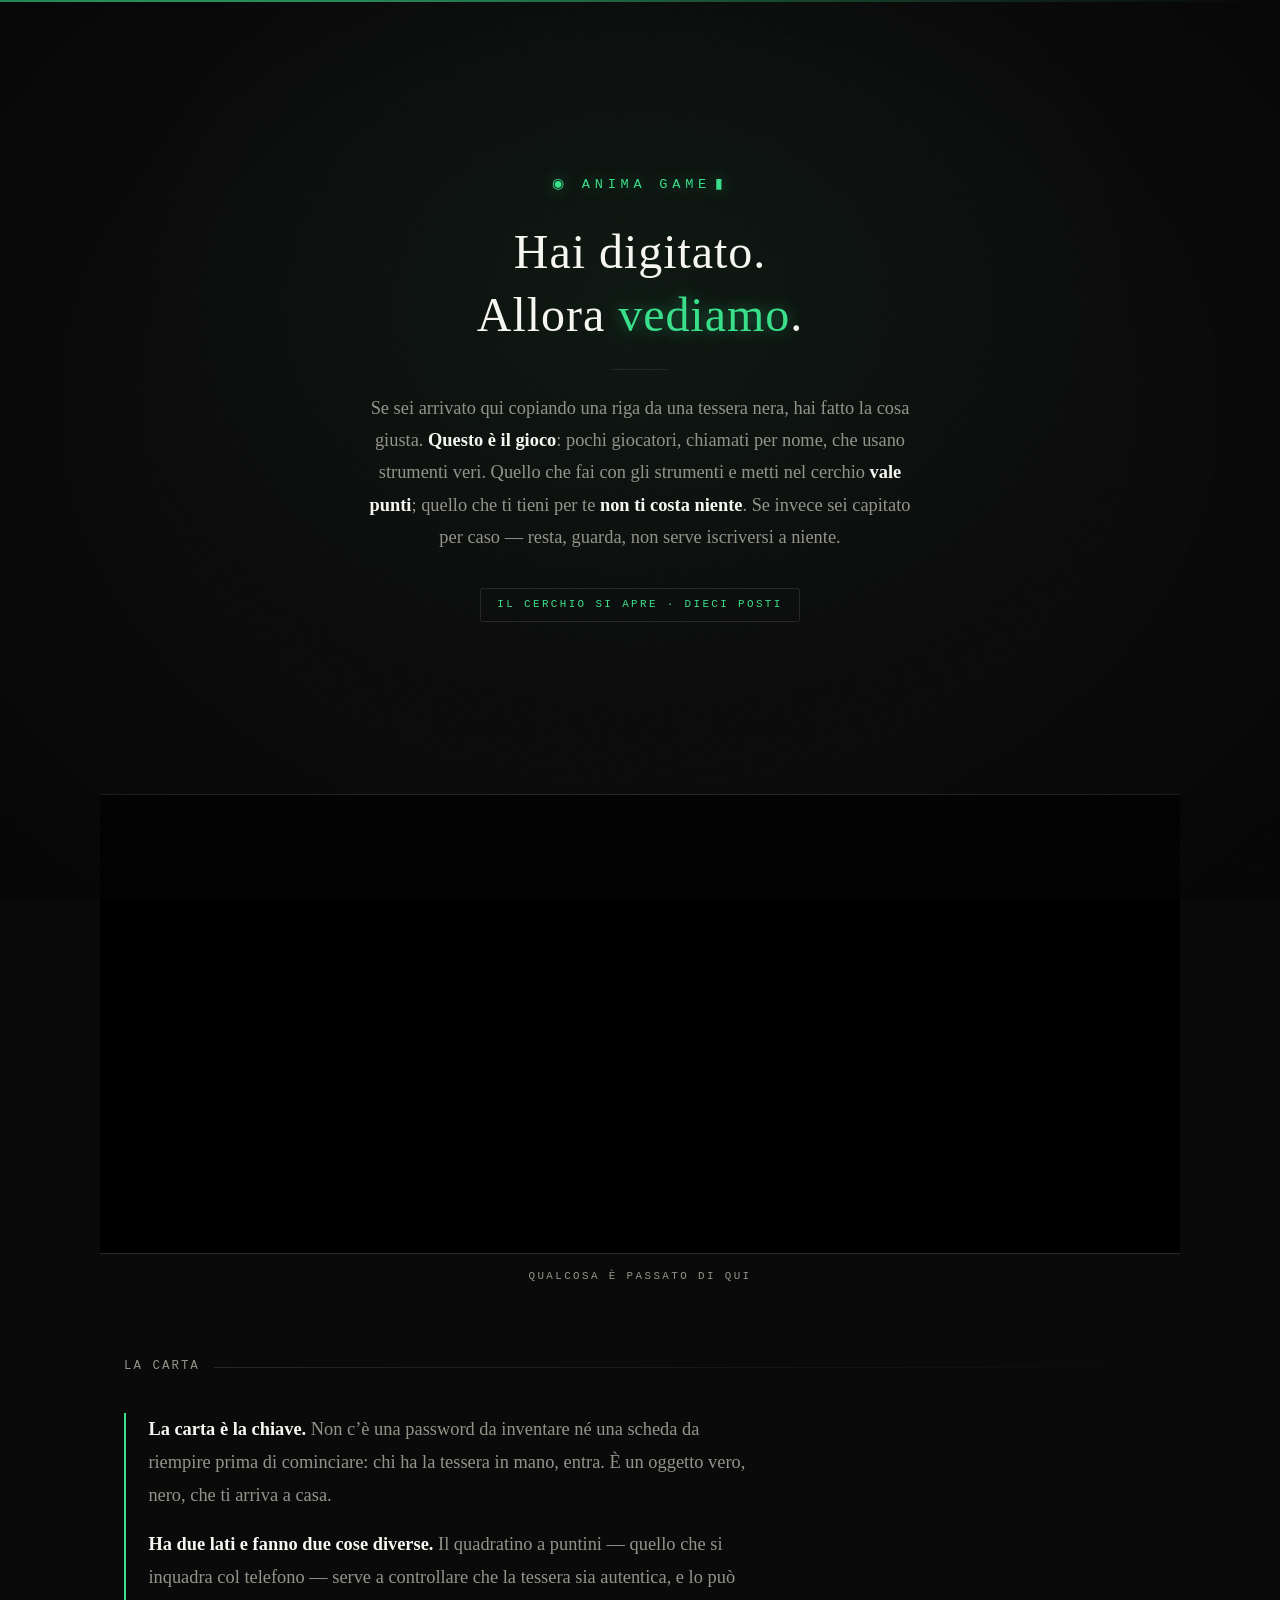
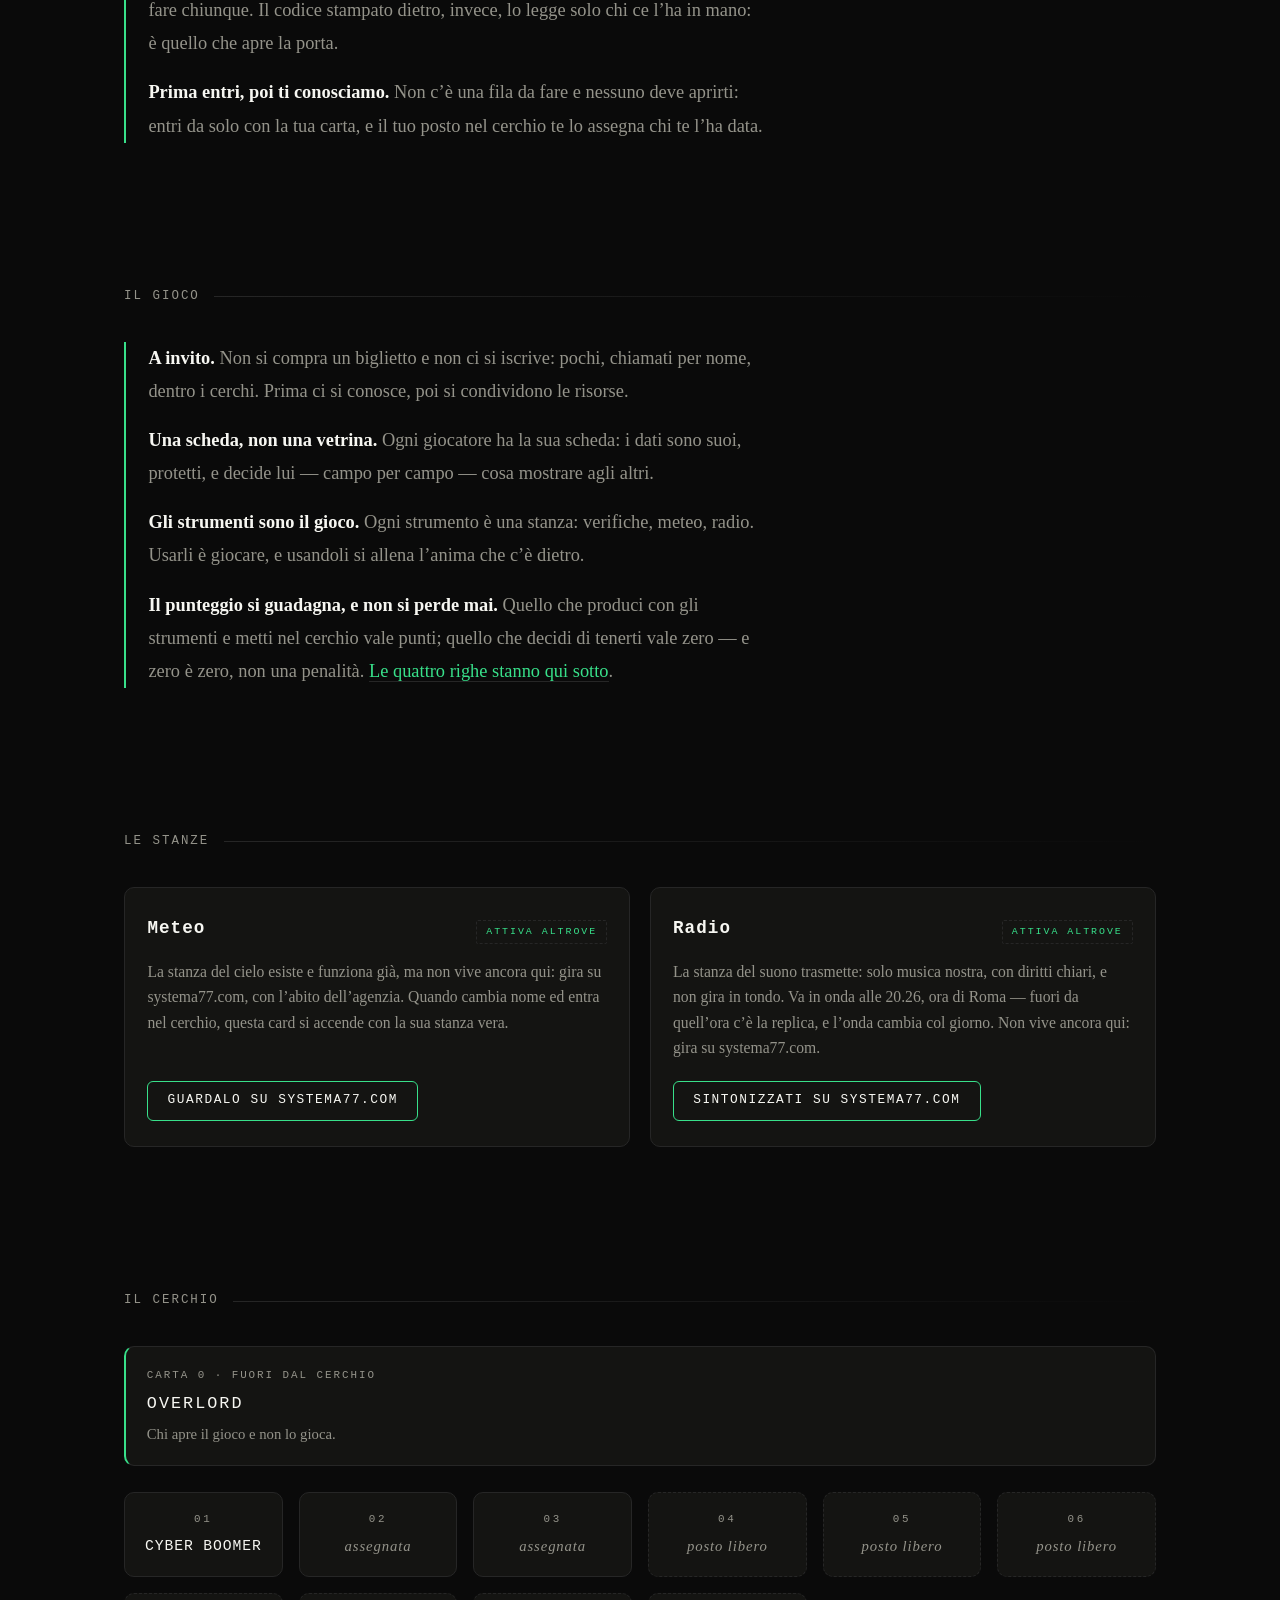
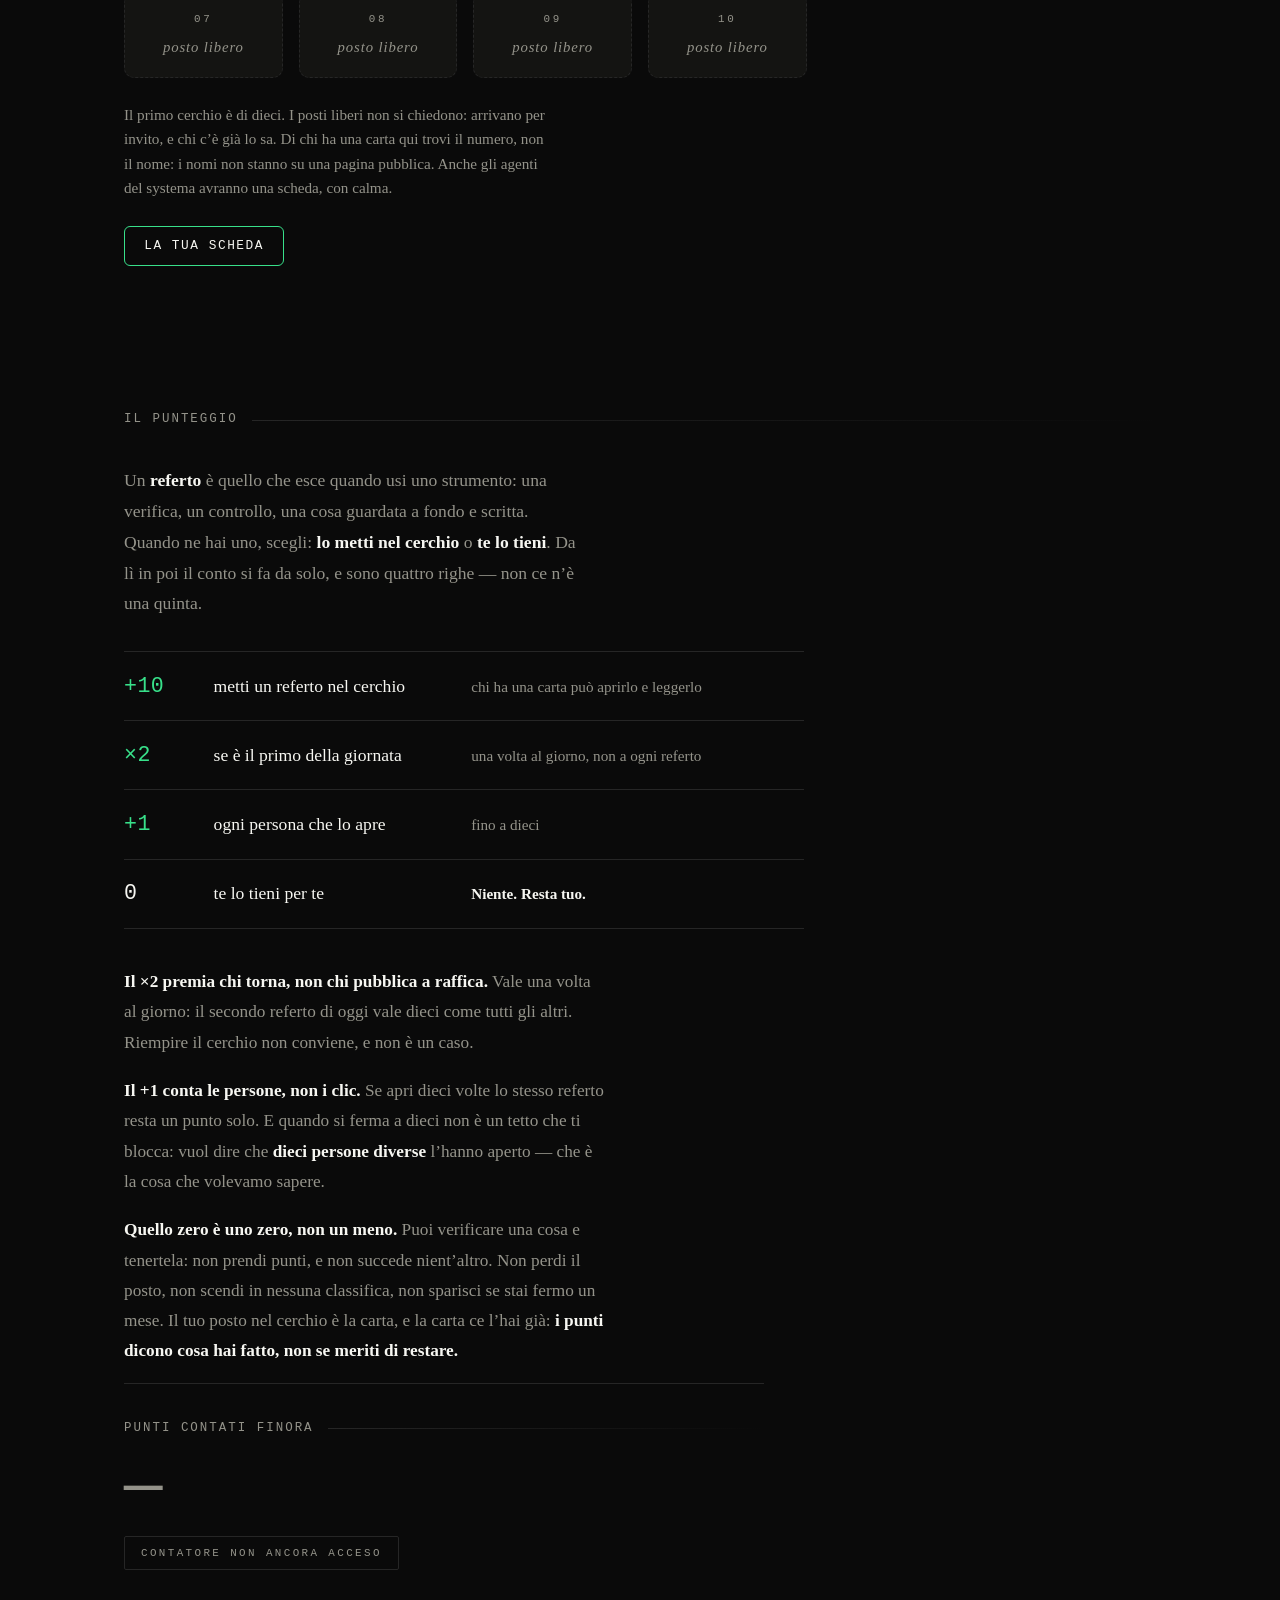
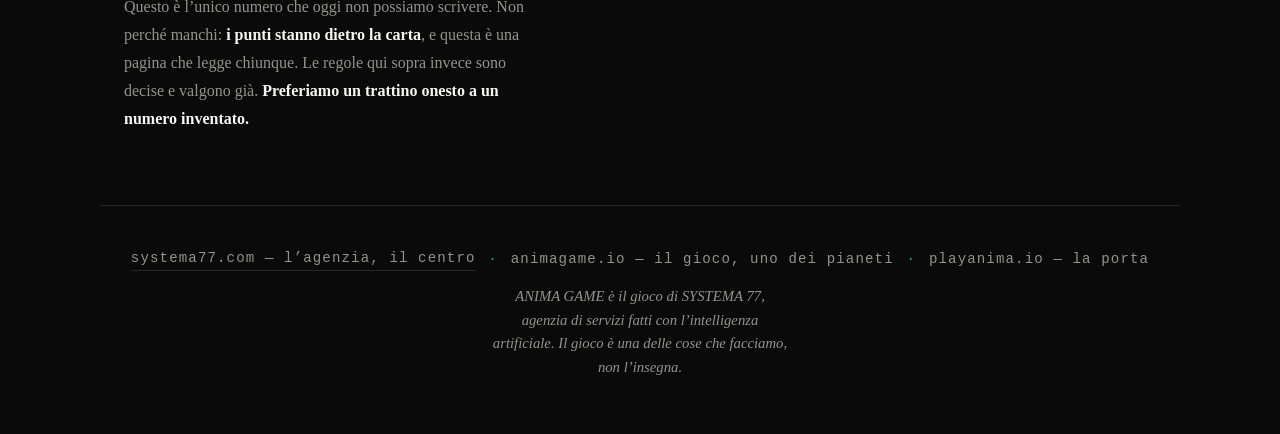
==== commit e343c1bd: "canone v3: galassia.css, 2 font Fetta 1 del piano Galassia V3 (JUDY-46 = 1): galassia.css nella radi" ====
--- a/gioco.html
+++ b/gioco.html
@@ -1,14 +1,11 @@
 <!doctype html>
-<html lang="it">
+<html data-casa="gioco" lang="it">
 <head>
 <meta charset="utf-8">
 <meta name="viewport" content="width=device-width, initial-scale=1">
 <title>Il gioco — ANIMA GAME</title>
 <meta name="description" content="ANIMA GAME — il gioco a invito del SYSTEMA 77. Giocatori, schede, cerchi, strumenti veri.">
 <link rel="icon" type="image/svg+xml" href="assets/favicon.svg">
-<link rel="preconnect" href="https://fonts.googleapis.com">
-<link rel="preconnect" href="https://fonts.gstatic.com" crossorigin>
-<link rel="stylesheet" href="https://fonts.googleapis.com/css2?family=Newsreader:ital,opsz,wght@0,6..72,400;0,6..72,600;1,6..72,400&family=Share+Tech+Mono&display=swap">
 <link rel="stylesheet" href="assets/stile.css">
 <style>
 /* ⚠️ `hidden` È UN ATTRIBUTO, E QUALUNQUE `display:` DEL FOGLIO LO BATTE.
@@ -281,6 +278,8 @@
     text-align: center;
   }
 </style>
+<link rel="stylesheet" href="https://fonts.googleapis.com/css2?family=Newsreader:ital,opsz,wght@0,6..72,400;0,6..72,600;1,6..72,400&family=Share+Tech+Mono&display=swap">
+<link rel="stylesheet" href="galassia.css">
 </head>
 <body>
 
--- a/assets/stile.css
+++ b/assets/stile.css
@@ -0,0 +1,242 @@
+/* ANIMA GAME — VERDE su NERO (direzione JUDY, DA-JUDY→ECHO 01/08)
+   Il colore dei terminali, del «play», della crescita. Il verde è ACCENTO
+   (punteggi, stati, azioni, il cursore), mai fondale: il nero domina.
+   Mono = macchina (dati, punteggi, etichette) · Serif = umano (la voce del gioco).
+   — creato da ECHO, 2026-08-01 · ridipinto su direzione JUDY, 2026-08-02 */
+
+*, *::before, *::after { margin: 0; padding: 0; box-sizing: border-box; }
+
+:root {
+  --nero:        #0A0A0A;
+  --fondo:       #121210;   /* superficie appena sollevata */
+  --verde:       #38E08A;
+  --verde-soft:  rgba(56, 224, 138, .08);
+  --carta:       #F7F7F2;
+  --muto:        #8F8A82;
+  --linea:       #2A2A26;
+  --font-mono:  'Share Tech Mono', 'Courier New', 'Lucida Console', monospace;
+  --font-serif: 'Newsreader', 'Georgia', serif;
+}
+
+html { scroll-behavior: smooth; }
+
+body {
+  background: var(--nero);
+  color: var(--carta);
+  font-family: var(--font-serif);
+  line-height: 1.6;
+  min-height: 100vh;
+  overflow-x: hidden;
+}
+
+/* vignetta: il buio chiude ai bordi */
+body::before {
+  content: '';
+  position: fixed;
+  inset: 0;
+  pointer-events: none;
+  z-index: 9998;
+  background: radial-gradient(ellipse at 50% 45%, transparent 55%, rgba(0, 0, 0, .5) 100%);
+}
+
+/* grana leggera (~3%) */
+body::after {
+  content: '';
+  position: fixed;
+  inset: 0;
+  pointer-events: none;
+  z-index: 9999;
+  opacity: .03;
+  background-image: url("data:image/svg+xml,%3Csvg xmlns='http://www.w3.org/2000/svg' width='140' height='140'%3E%3Cfilter id='n'%3E%3CfeTurbulence type='fractalNoise' baseFrequency='0.9' numOctaves='2' stitchTiles='stitch'/%3E%3C/filter%3E%3Crect width='100%25' height='100%25' filter='url(%23n)'/%3E%3C/svg%3E");
+}
+
+/* ── tipografia di servizio ── */
+.marca {
+  font-family: var(--font-mono);
+  letter-spacing: .35em;
+  font-size: .85rem;
+  color: var(--verde);
+  text-transform: uppercase;
+}
+
+/* il cursore del terminale: l'accento che respira */
+.cursore::after {
+  content: '▮';
+  color: var(--verde);
+  margin-left: .3em;
+  animation: lampeggio 1.1s steps(2) infinite;
+}
+@keyframes lampeggio { 50% { opacity: 0; } }
+
+.etichetta {
+  font-family: var(--font-mono);
+  font-size: clamp(.7rem, 1.8vw, .85rem);
+  letter-spacing: .35em;
+  text-transform: uppercase;
+  color: var(--muto);
+  display: flex;
+  align-items: center;
+  gap: .9rem;
+}
+.etichetta::after {
+  content: '';
+  flex: 1;
+  height: 1px;
+  background: linear-gradient(90deg, var(--linea), transparent);
+}
+
+/* ── struttura ── */
+.sezione {
+  max-width: 1080px;
+  margin: 0 auto;
+  padding: 4.5rem 1.5rem;
+}
+.sezione .etichetta { margin-bottom: 2.2rem; }
+
+/* ── card ── */
+.card {
+  display: flex;
+  flex-direction: column;
+  background: var(--fondo);
+  border: 1px solid var(--linea);
+  border-radius: 10px;
+  padding: 1.6rem 1.4rem;
+  transition: border-color .3s ease, transform .3s ease;
+}
+.card:hover,
+.card:focus-within {
+  border-color: var(--verde);
+  transform: translateY(-3px);
+}
+.card h3 {
+  font-family: var(--font-mono);
+  font-size: 1.1rem;
+  letter-spacing: .06em;
+  color: var(--carta);
+  margin-bottom: .55rem;
+}
+.card p {
+  color: var(--muto);
+  font-size: .98rem;
+  line-height: 1.6;
+  margin-bottom: 1.3rem;
+  flex: 1;
+}
+
+/* ── bottoni ── */
+.btn {
+  display: inline-block;
+  align-self: flex-start;
+  font-family: var(--font-mono);
+  font-size: .8rem;
+  letter-spacing: .12em;
+  text-transform: uppercase;
+  text-decoration: none;
+  color: var(--carta);
+  background: transparent;
+  border: 1px solid var(--verde);
+  border-radius: 6px;
+  padding: .55rem 1.2rem;
+  /* Misurato dal collaudo del 04/09: un <button class="btn"> viene 34,6 px perché
+     eredita line-height «normal» dal browser, mentre un <a class="btn"> arriva a 40.
+     Un bottone si preme col dito: minimo 40 px per tutti. — D.R.A.G.O., 2026-09-04 */
+  min-height: 40px;
+  box-sizing: border-box;
+  line-height: 1.6;
+  cursor: pointer;
+  transition: background .25s ease;
+}
+.btn:hover { background: var(--verde-soft); }
+.btn:focus-visible { outline: 2px solid var(--verde); outline-offset: 3px; }
+.btn.presto {
+  color: var(--muto);
+  border-color: var(--linea);
+  cursor: not-allowed;
+  pointer-events: none;
+}
+
+/* ── pill di stato ── */
+.pill {
+  display: inline-block;
+  font-family: var(--font-mono);
+  font-size: .68rem;
+  letter-spacing: .22em;
+  text-transform: uppercase;
+  color: var(--verde);
+  border: 1px solid var(--linea);
+  border-radius: 2px;
+  padding: .45rem 1rem;
+}
+.pill.spenta { color: var(--muto); }
+
+/* ── footer costellazione ── */
+.footer {
+  max-width: 1080px;
+  margin: 0 auto;
+  padding: 2.6rem 1.5rem 3.4rem;
+  border-top: 1px solid var(--linea);
+  display: flex;
+  flex-direction: column;
+  align-items: center;
+  gap: .9rem;
+  text-align: center;
+}
+.footer-domini {
+  font-family: var(--font-mono);
+  font-size: clamp(.74rem, 2vw, .88rem);
+  letter-spacing: .08em;
+  color: var(--muto);
+  display: flex;
+  align-items: center;
+  gap: .8rem;
+  flex-wrap: wrap;
+  justify-content: center;
+}
+.footer-domini a {
+  color: var(--muto);
+  text-decoration: none;
+  border-bottom: 1px solid var(--linea);
+  transition: color .25s ease, border-color .25s ease;
+}
+.footer-domini a:hover,
+.footer-domini a:focus-visible {
+  color: var(--verde);
+  border-color: var(--verde);
+  outline: none;
+}
+.footer-domini .sep { color: var(--verde); opacity: .7; }
+.footer-nota {
+  font-family: var(--font-serif);
+  font-style: italic;
+  font-size: .92rem;
+  color: var(--muto);
+  max-width: 40ch;
+}
+
+@keyframes salita {
+  from { opacity: 0; transform: translateY(16px); }
+  to   { opacity: 1; transform: none; }
+}
+
+@media (prefers-reduced-motion: reduce) {
+  *, *::before, *::after { animation: none !important; }
+}
+
+/* ── LA LUCE 2077 — JUDY, 05/09 ──────────────────────────────────────────
+   Ordine del Direttore: «la 2077 è stupenda, falla anche nel gioco».
+   Stessa idea della vetrina di systema77.com, con l'unico colore di questa
+   casa: una riga al neon in cima a ogni pagina, un'alba verde che sale dal
+   bordo alto, e i pezzi già verdi (la marca, le parole forti) che emettono
+   luce invece di riceverla. Tutto FERMO: niente animazione, quindi il tetto
+   della luce non si tocca. Alfa dell'alba al 10%: il verde resta accento,
+   il nero resta fondale. */
+body {
+  border-top: 2px solid transparent;
+  border-image: linear-gradient(90deg, var(--verde) 0%, rgba(56, 224, 138, .35) 55%, transparent 100%) 1;
+  background-image: radial-gradient(60% 38% at 50% 0%, rgba(56, 224, 138, .10), transparent 70%);
+  background-repeat: no-repeat;
+}
+.marca,
+h1 b, h2 b, .detto b {
+  text-shadow: 0 0 16px rgba(56, 224, 138, .45);
+}
--- a/galassia.css
+++ b/galassia.css
@@ -0,0 +1,89 @@
+/* ◉ galassia.css — il canone di tutte le case di SYSTEMA 77 (Galassia V3, fetta 1)
+   Un file, identico nei 5 repo. Lo copia JUDY/identita/applica-canone.py, non si edita nel repo.
+
+   JUDY-46 = 1 (09/10/2026 19:25 UTC): due font per tutta la galassia.
+     NEWSREADER      → la voce umana: titoli e testo, in minuscolo, che si leggono.
+     SHARE TECH MONO → etichette, numeri, menu. Mai una frase: oltre sei parole è serif.
+   Escono Anton, Archivo Black, Courier Prime, Atkinson Hyperlegible, Iowan Old Style.
+
+   Due toni e un accento per casa: nero e carta ovunque; l'accento lo dice <html data-casa>.
+   I colori per casa vengono da systema77-site/stati-galassia.json (fissati il 05/10).
+   Si linka per ULTIMO nel <head>: i «ponti» qui sotto rimappano i nomi vecchi dei token
+   di ogni casa sul canone, e vincono perché arrivano dopo.
+
+   — creato da JUDY, 2026-10-11 */
+
+:root{
+  /* ── i due toni ── */
+  --nero:#0A0A0A;
+  --carta:#F7F7F2;
+  --testo:#C2C1B9;      /* 11,4:1 sul nero */
+  --muto:#94938A;       /*  6,9:1 sul nero */
+  --linea:#262626;
+  --linea-viva:#3A3A36;
+  --superficie:#141412;
+
+  /* ── gli accenti, uno per casa (si sceglie con data-casa, sotto) ── */
+  --giallo:#F2E205;     /* systema77.com */
+  --argento:#A9B8C6;    /* i lavori, lo studio */
+  --blu:#5C7CFF;        /* cyberboomer.ninja */
+  --verde:#38E08A;      /* animagame.io */
+  --oro:#FFC400;        /* lo shop — mai con il giallo nello stesso artefatto */
+  --ambra:#C9A15E;      /* anima.solar */
+  --accento:var(--giallo);
+
+  /* ── i due font ── */
+  --serif:'Newsreader',Georgia,serif;
+  --mono:'Share Tech Mono',ui-monospace,Menlo,monospace;
+
+  /* ── i ponti: i nomi vecchi di ogni casa puntano al canone ── */
+  /* systema77.com */
+  --anton:var(--serif); --archivo:var(--serif);
+  /* systema77.studio */
+  --bg:var(--nero); --fg:var(--carta); --mute:var(--muto); --line:var(--linea); --acc:var(--accento); --card:var(--superficie);
+  /* anima.solar */
+  --amber:var(--ambra); --hi:var(--carta); --lo:var(--muto);
+  /* animagame.io */
+  --fondo:var(--superficie); --font-mono:var(--mono); --font-serif:var(--serif);
+  /* cyberboomer.ninja */
+  --bg-deep:var(--nero); --bg-surface:var(--superficie); --voice:var(--accento);
+  --text-hi:var(--carta); --text-lo:var(--muto); --font-body:var(--serif);
+}
+html[data-casa="com"]   {--accento:var(--giallo)}
+html[data-casa="lavori"]{--accento:var(--argento)}
+html[data-casa="ninja"] {--accento:var(--blu)}
+html[data-casa="gioco"] {--accento:var(--verde)}
+html[data-casa="shop"]  {--accento:var(--oro)}
+html[data-casa="solar"] {--accento:var(--ambra)}
+
+/* ── la base: la stessa in ogni casa ── */
+body{font-family:var(--serif);background:var(--nero);color:var(--testo);line-height:1.6}
+h1,h2,h3{font-family:var(--serif);font-weight:600;color:var(--carta);letter-spacing:0}
+.etichetta,.g-etichetta{font-family:var(--mono);font-size:.78rem;letter-spacing:.16em;text-transform:uppercase;color:var(--muto)}
+:focus-visible{outline:2px solid var(--accento);outline-offset:3px}
+
+/* ── la testata unica (fetta 2): marca · Lavori · Servizi · Come lavoriamo · Shop · Contatti · ▶ Radio ── */
+.g-testata{position:sticky;top:0;z-index:20;display:flex;flex-wrap:wrap;align-items:stretch;background:var(--nero);border-bottom:2px solid var(--linea)}
+.g-testata .marca{display:flex;align-items:center;padding:.8rem 1.4rem;font-family:var(--mono);font-size:.82rem;letter-spacing:.26em;text-transform:uppercase;color:var(--accento);text-decoration:none}
+.g-menu{display:flex;flex:1 1 auto;flex-wrap:wrap}
+.g-menu a{font-family:var(--mono);font-size:.84rem;letter-spacing:.18em;text-transform:uppercase;color:var(--carta);text-decoration:none;padding:.8rem 1rem;border-left:2px solid var(--linea)}
+.g-menu a[aria-current]{border-bottom:3px solid var(--accento)}
+.g-radio{display:flex;align-items:center;margin-left:auto;padding:.6rem .9rem;font-family:var(--mono);font-size:.78rem;letter-spacing:.14em;text-transform:uppercase;color:var(--accento);text-decoration:none;border-left:2px solid var(--linea);white-space:nowrap}
+
+/* ── il piede unico (fetta 4): una riga, uguale in tutte le case ── */
+.g-piede{display:flex;flex-wrap:wrap;gap:.6rem 1.6rem;padding:1.4rem;border-top:2px solid var(--linea);font-family:var(--mono);font-size:.72rem;letter-spacing:.14em;text-transform:uppercase;color:var(--muto)}
+.g-piede a{color:var(--muto);text-decoration:none}
+.g-piede a:hover,.g-piede a:focus-visible{color:var(--carta)}
+
+/* ── la griglia dei lavori (fetta 3): carte uguali, al massimo 4 per riga, 0 frecce ── */
+.g-griglia{display:grid;gap:2px;grid-template-columns:repeat(auto-fill,minmax(260px,1fr));background:var(--linea)}
+.g-carta{display:grid;grid-template-rows:auto 1fr;background:var(--nero);color:inherit;text-decoration:none;min-height:100%}
+.g-carta img{width:100%;height:auto;aspect-ratio:2/1;object-fit:cover;display:block}
+.g-carta.quattro-terzi img{aspect-ratio:4/3}
+.g-carta .corpo{padding:.9rem 1rem 1.1rem;display:grid;gap:.3rem}
+.g-carta .nome{font-family:var(--serif);font-size:1.1rem;line-height:1.3;color:var(--carta)}
+.g-carta .mezzo{font-family:var(--mono);font-size:.72rem;letter-spacing:.14em;text-transform:uppercase;color:var(--accento)}
+.g-carta .anno{font-family:var(--mono);font-size:.72rem;letter-spacing:.1em;color:var(--muto)}
+.g-carta:hover .nome,.g-carta:focus-visible .nome{color:var(--accento)}
+@media(max-width:700px){.g-griglia{grid-template-columns:1fr 1fr}.g-carta .corpo{padding:.7rem .8rem .9rem}}
+@media(max-width:420px){.g-griglia{grid-template-columns:1fr}}
